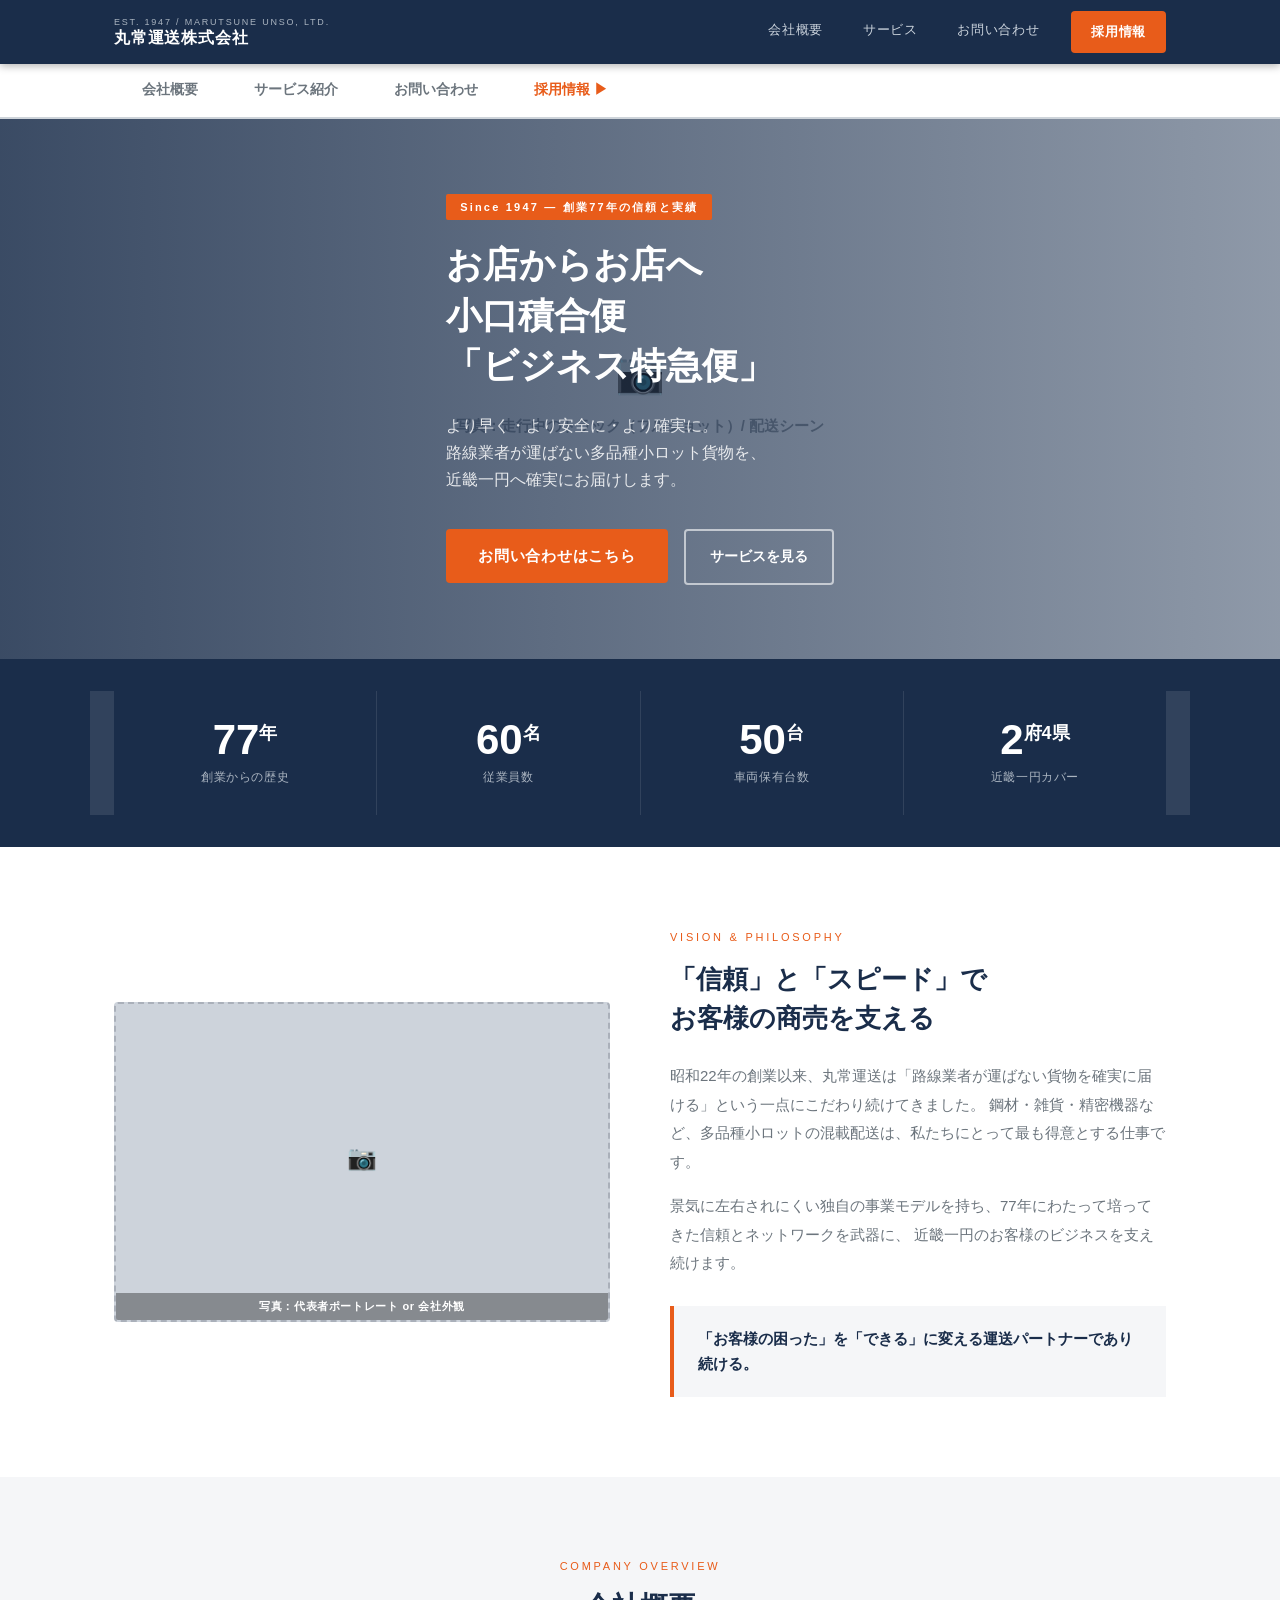
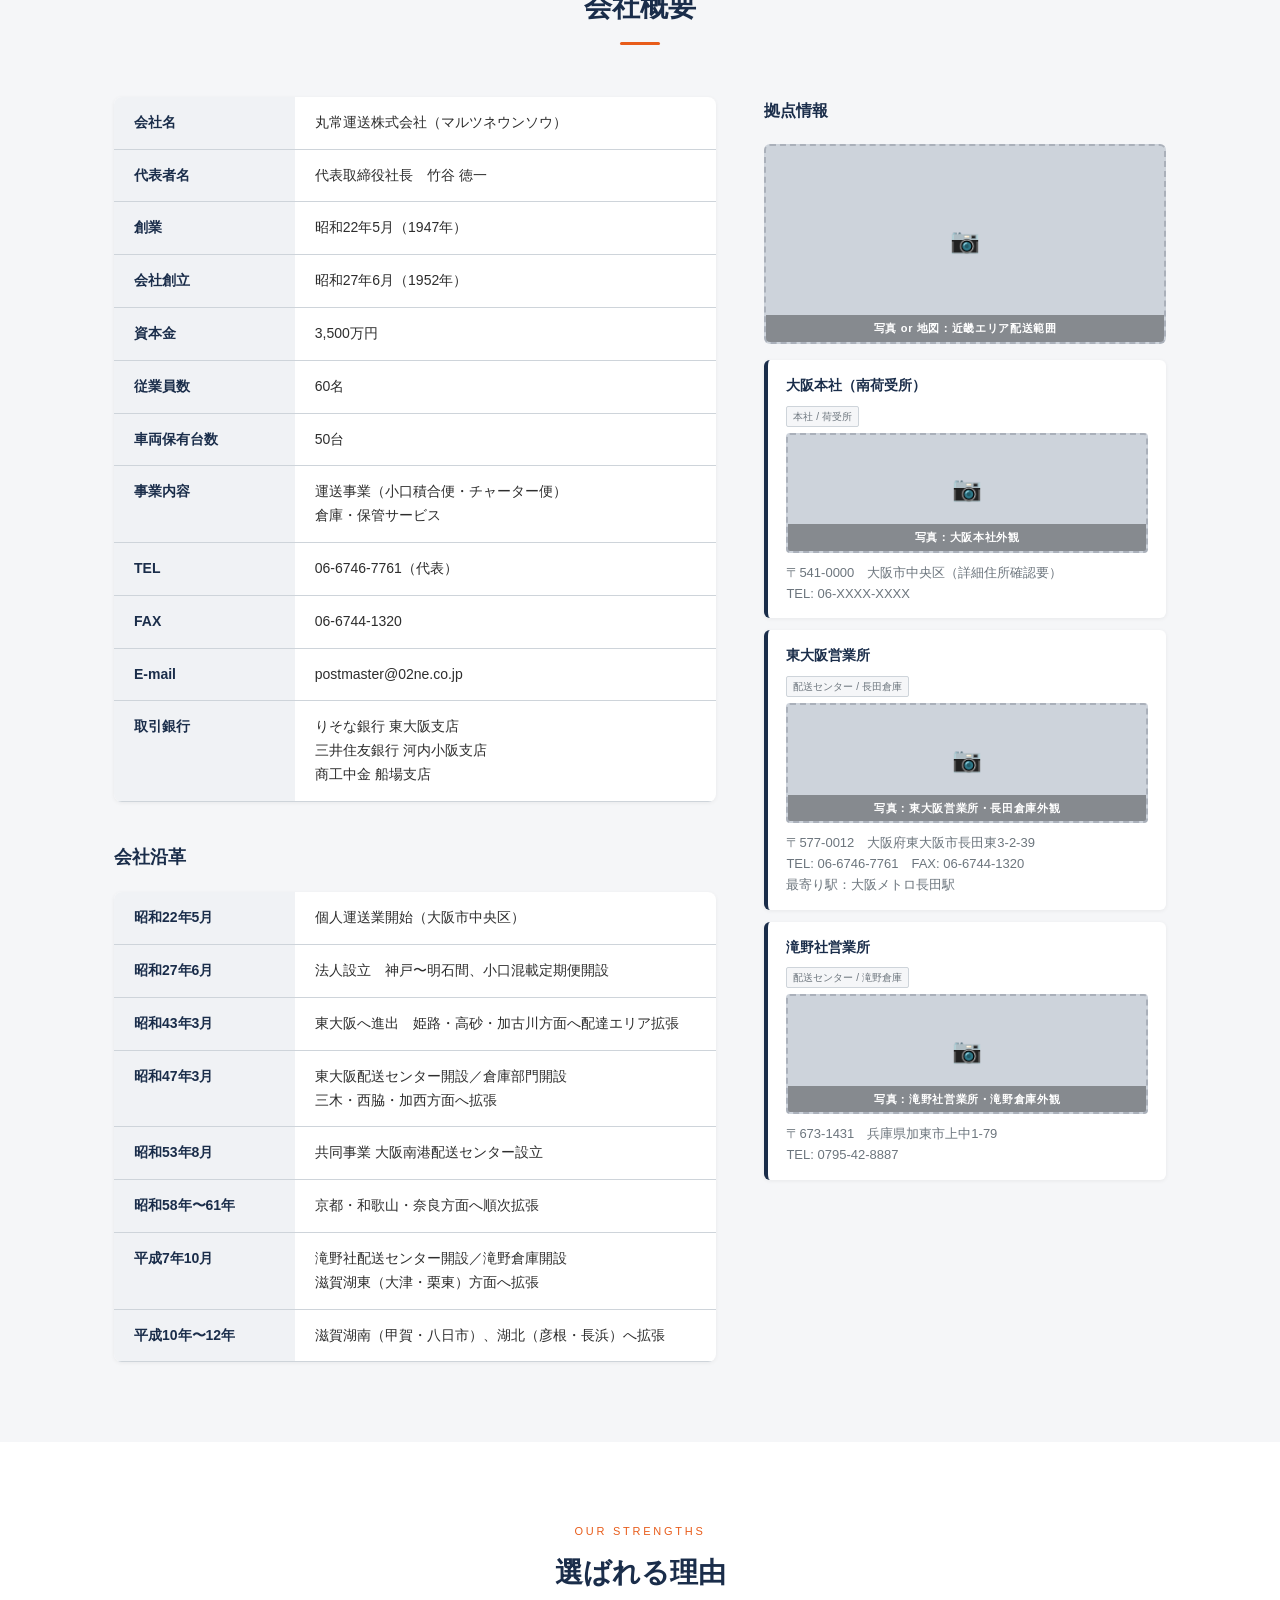
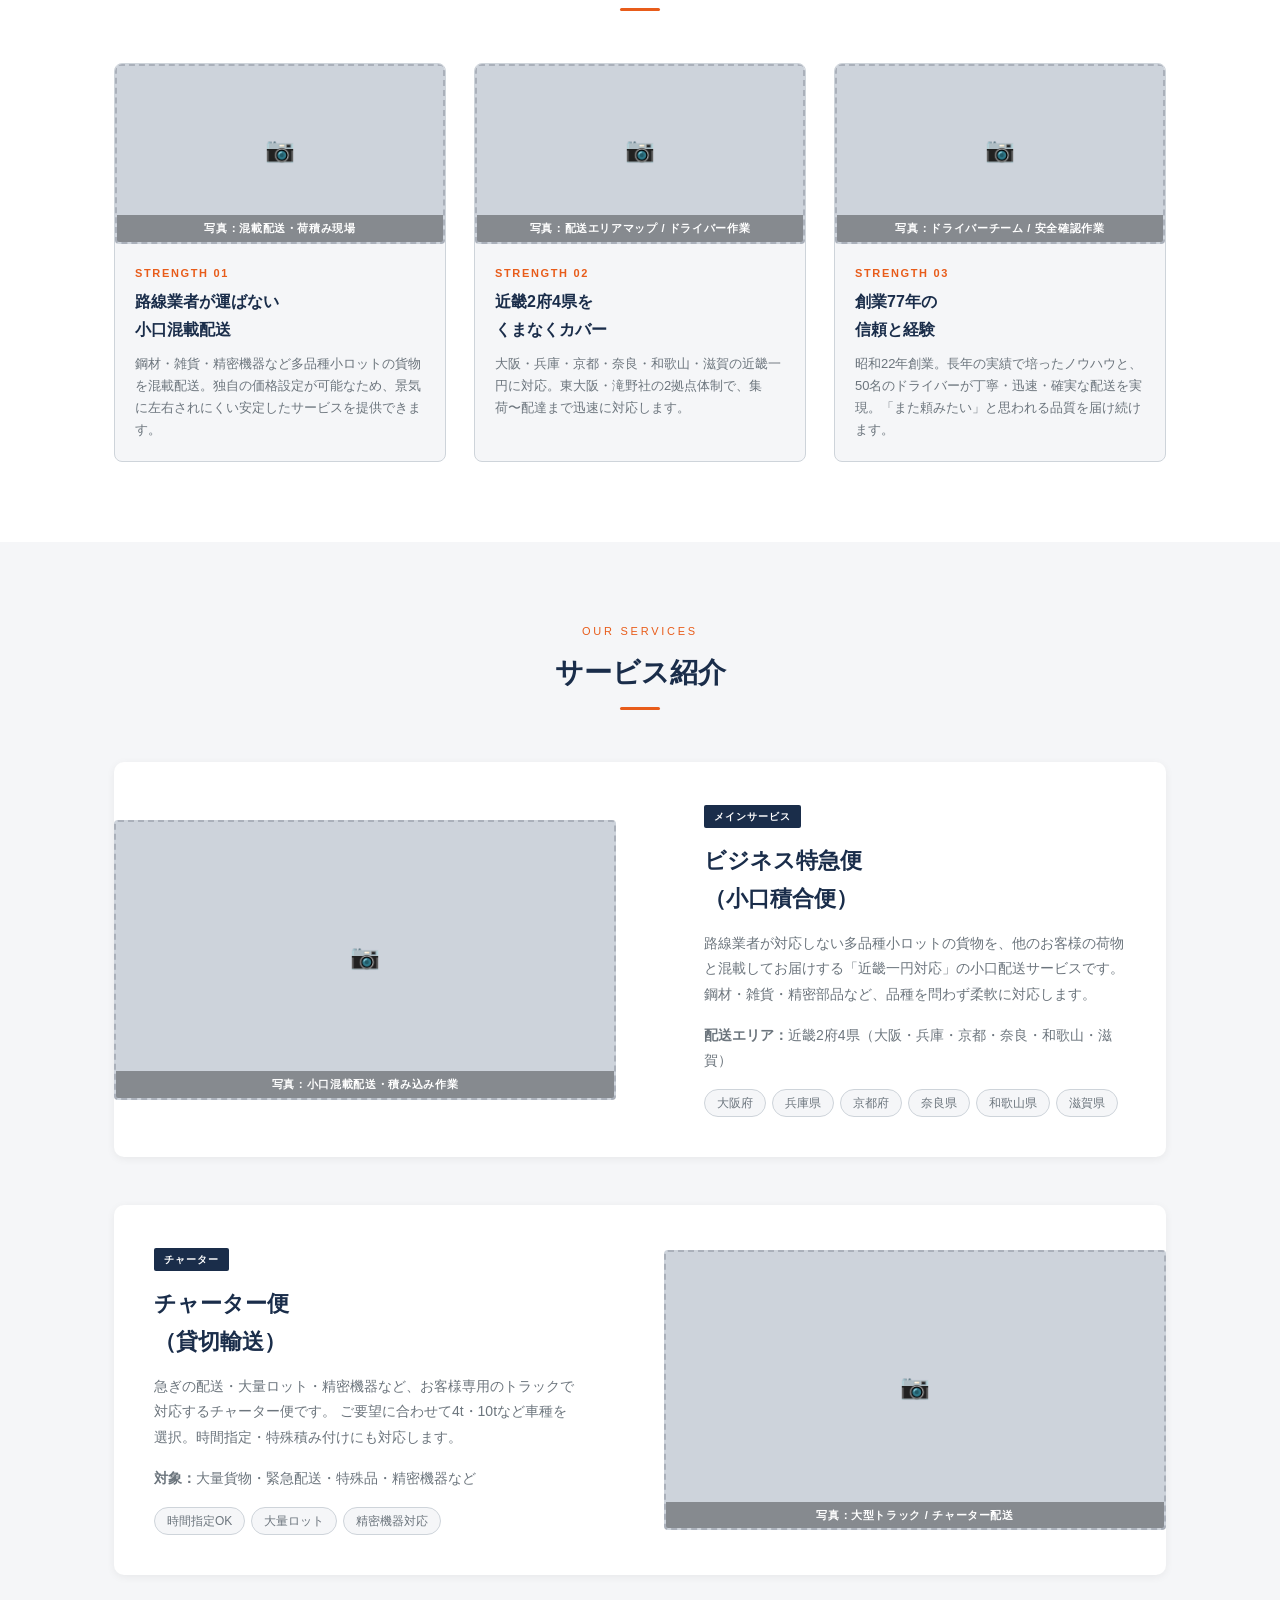
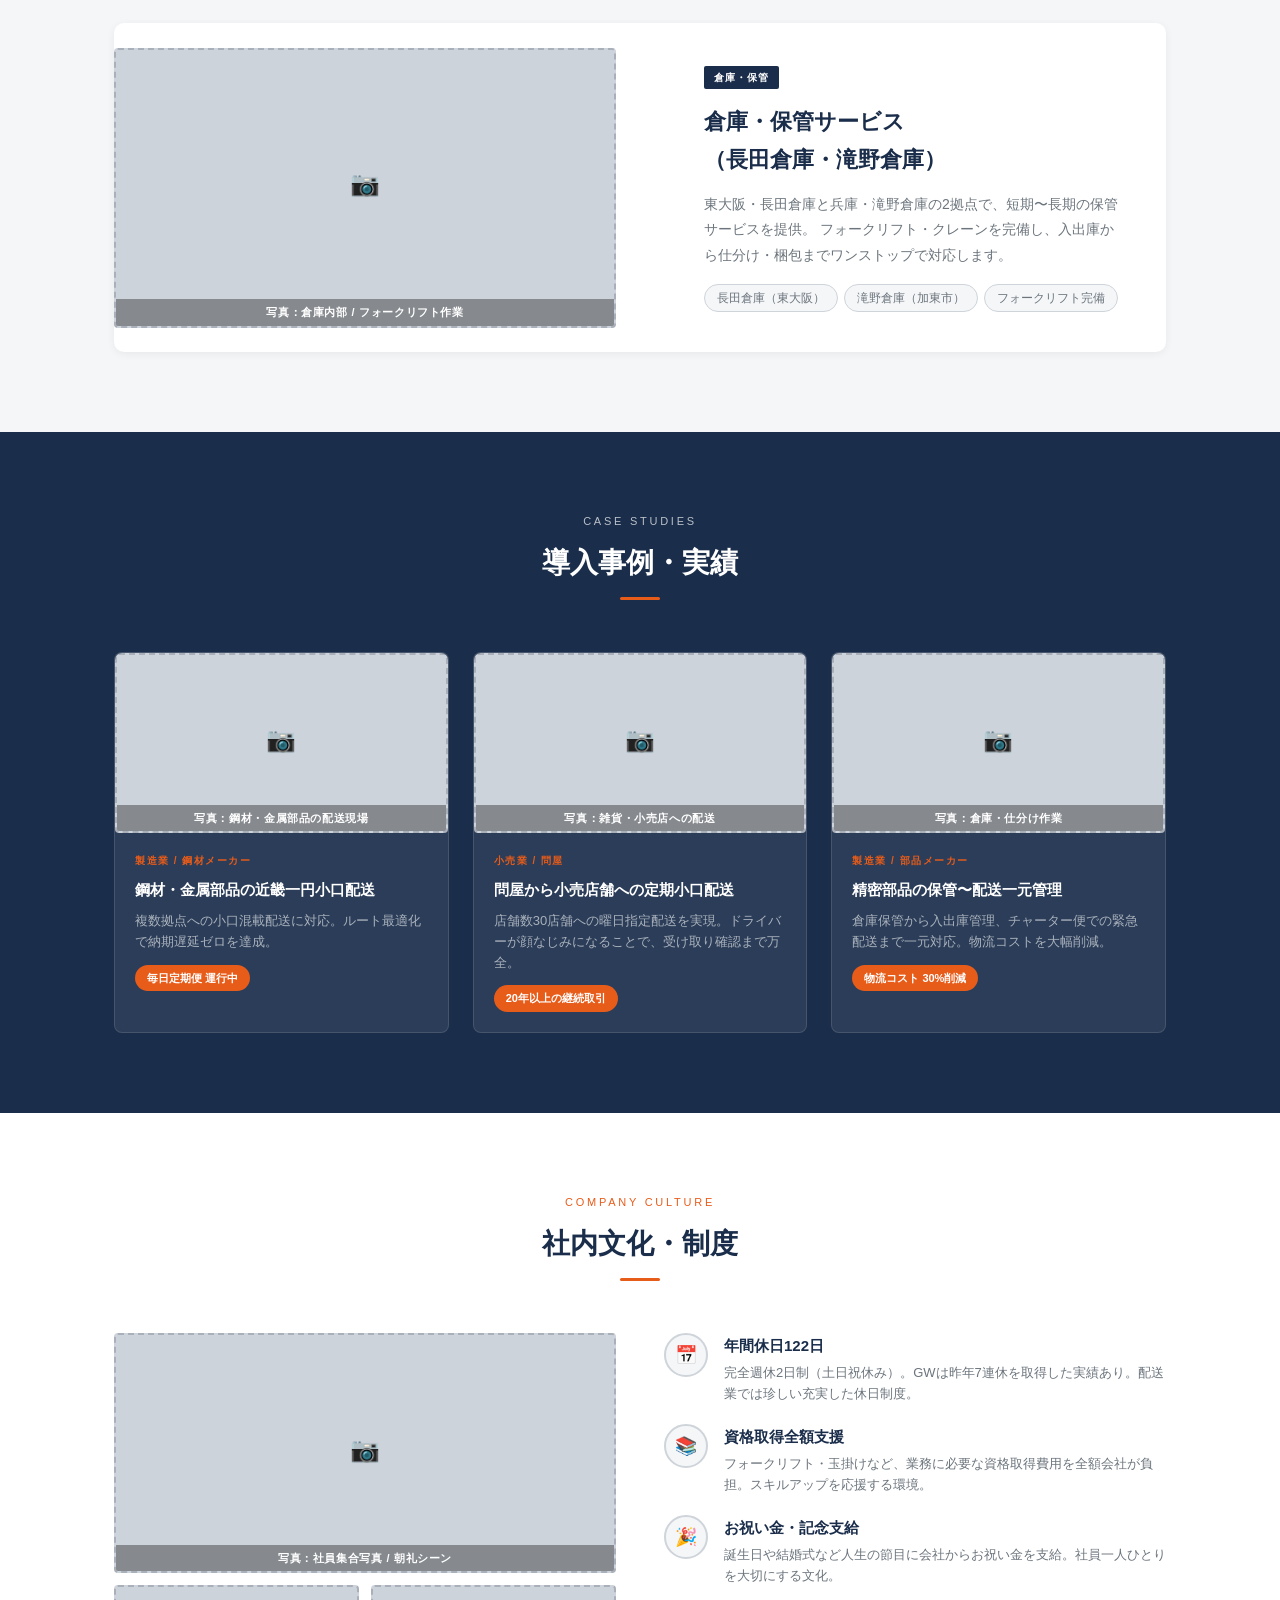
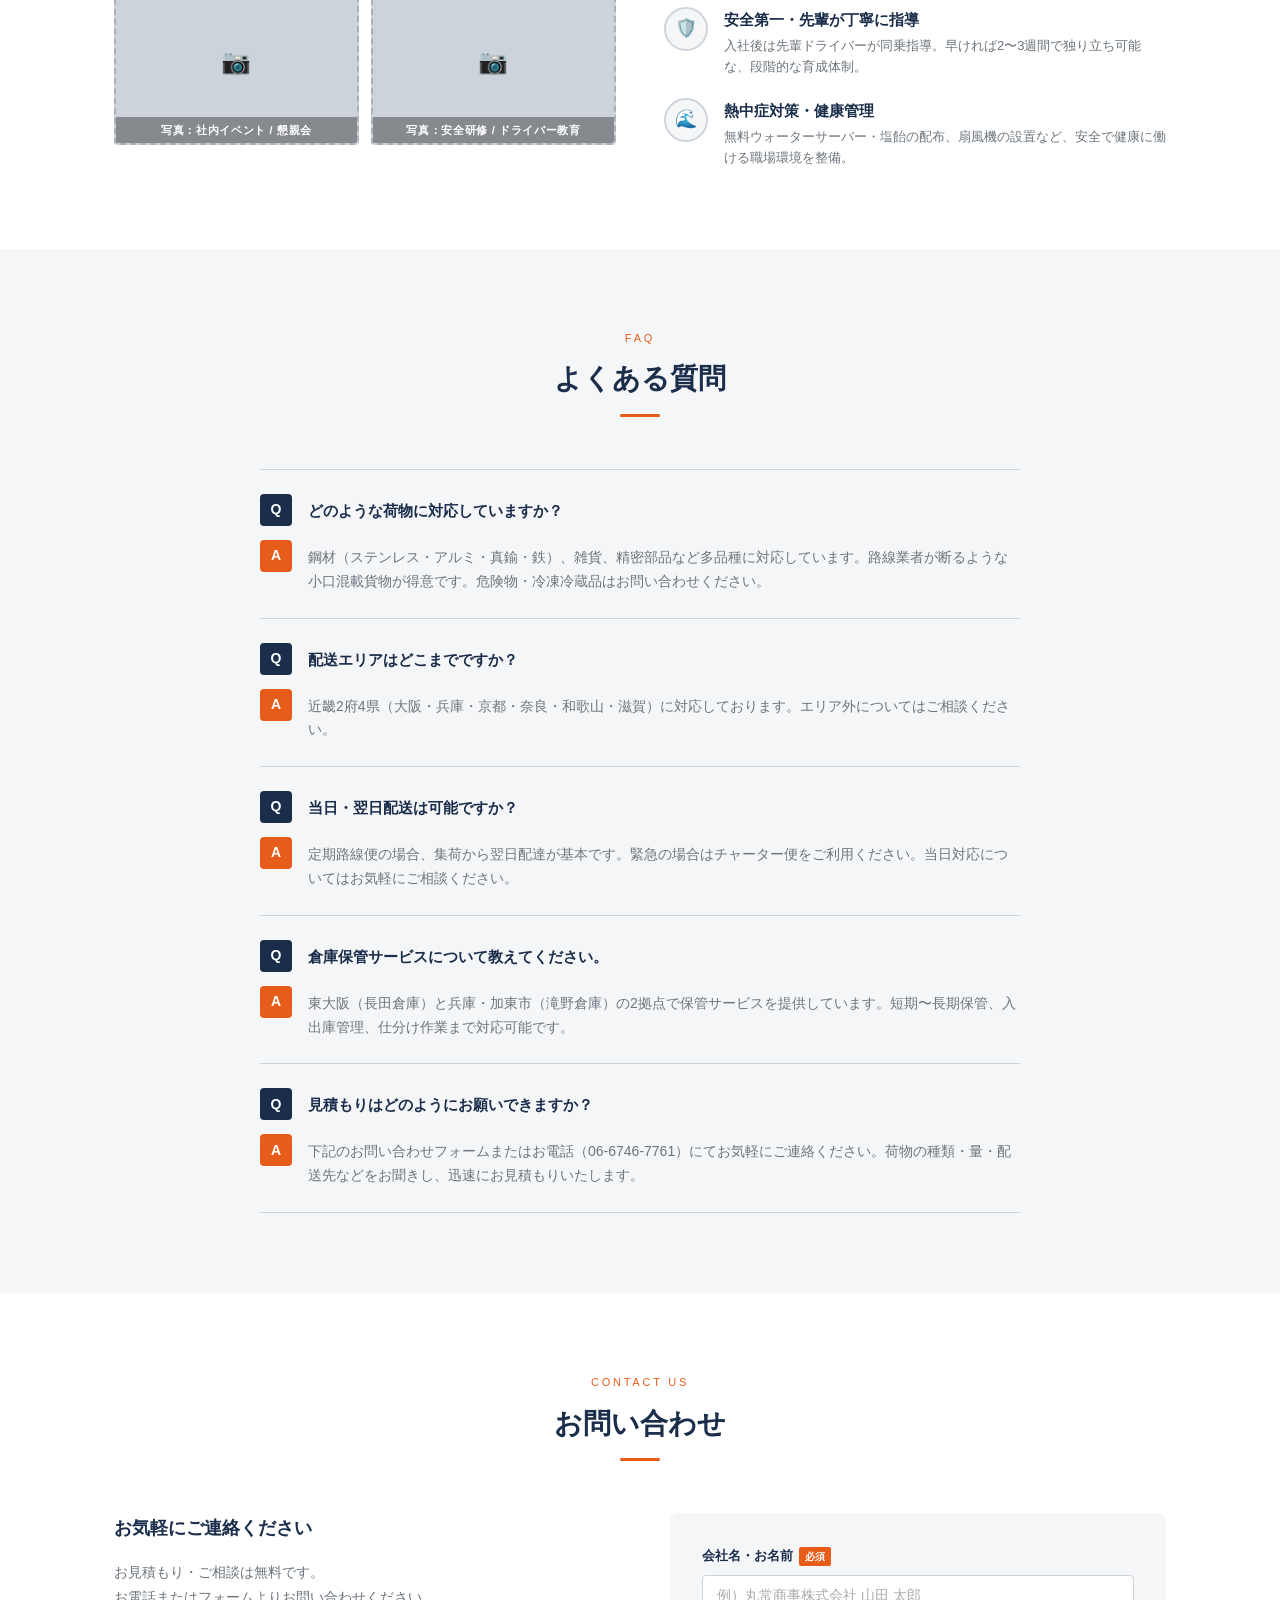
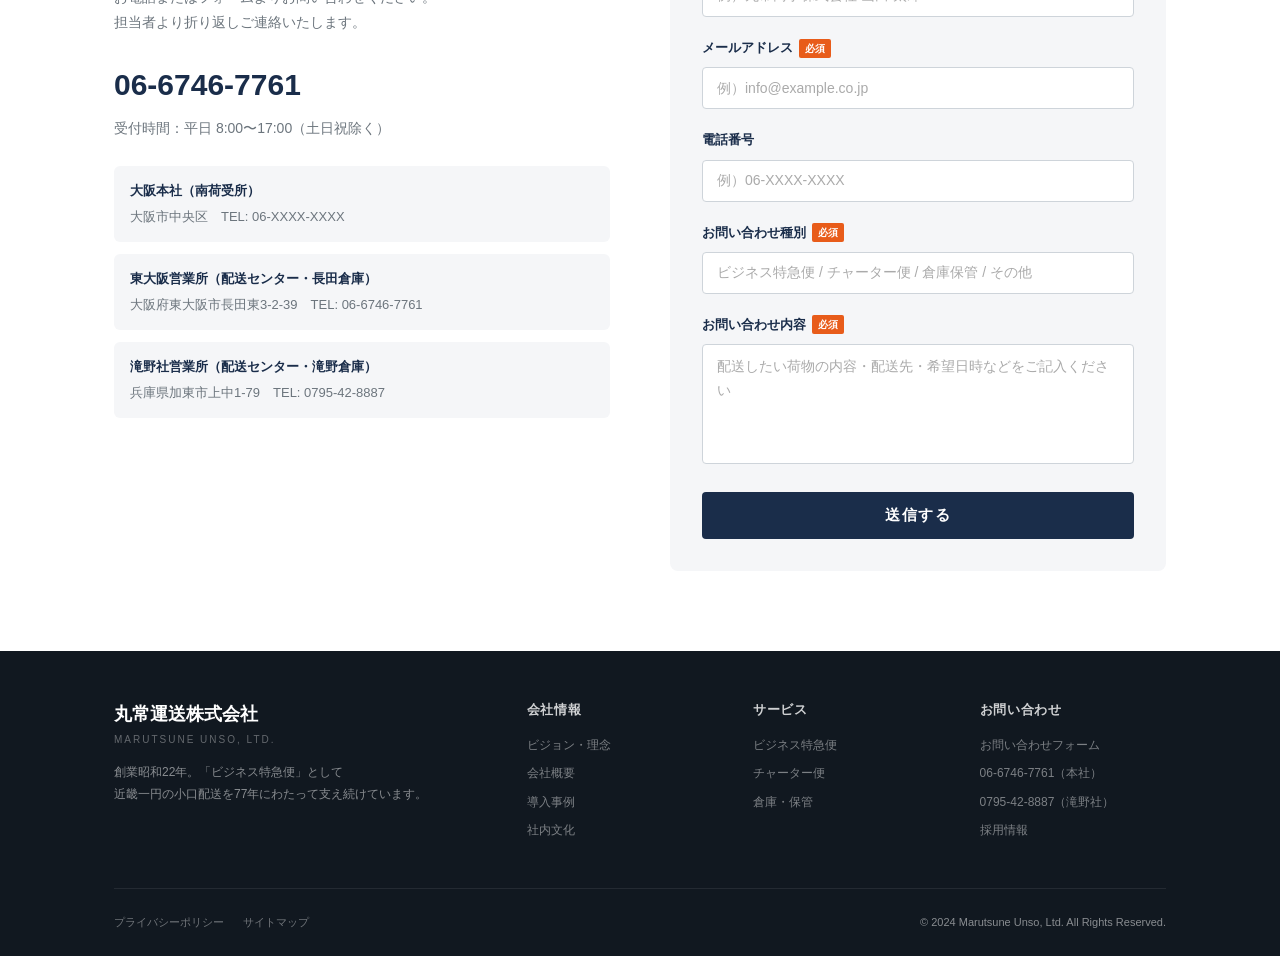
==== index.html @ 65b2757d "Add wireframe: corporate + recruit pages (HTML/CSS)" ====
<!DOCTYPE html>
<html lang="ja">
<head>
  <meta charset="UTF-8">
  <meta name="viewport" content="width=device-width, initial-scale=1.0">
  <title>丸常運送株式会社 | 近畿一円 小口配達「ビジネス特急便」</title>
  <link rel="stylesheet" href="css/style.css">
  <style>
    /* ─── ページタブ スクロール連動（JS不使用の簡易版） ─── */
    .page-tabs a[href="#company"]:target-within,
    .page-tabs a.active { color: var(--color-primary); border-bottom-color: var(--color-primary); }
  </style>
</head>
<body>

<!-- ==============================
     グローバルヘッダー
     ============================== -->
<header class="site-header">
  <div class="container">
    <a href="index.html" class="site-logo">
      <span class="logo-en">Est. 1947 / Marutsune Unso, Ltd.</span>
      <span class="logo-ja">丸常運送株式会社</span>
    </a>
    <nav class="site-nav">
      <a href="#company">会社概要</a>
      <a href="#services">サービス</a>
      <a href="#contact">お問い合わせ</a>
      <a href="recruit.html" class="btn-recruit">採用情報</a>
    </nav>
  </div>
</header>

<!-- ==============================
     ページタブ（セクション内リンク）
     ============================== -->
<nav class="page-tabs">
  <div class="container">
    <a href="#company" class="active">会社概要</a>
    <a href="#services">サービス紹介</a>
    <a href="#contact">お問い合わせ</a>
    <a href="recruit.html" class="tab-recruit">採用情報 ▶</a>
  </div>
</nav>

<!-- ==============================
  1. メインビジュアル（ヒーロー）
============================== -->
<section class="hero">
  <!-- 写真エリア：トラックが走るカットや倉庫の全景など -->
  <div class="hero-bg">
    写真：走行中のトラック（フルショット）/ 配送シーン
  </div>
  <div class="hero-overlay"></div>
  <div class="container">
    <div class="hero-content">
      <span class="hero-eyebrow">Since 1947 — 創業77年の信頼と実績</span>
      <h1>お店からお店へ<br>小口積合便<br>「ビジネス特急便」</h1>
      <p class="hero-sub">
        より早く・より安全に・より確実に。<br>
        路線業者が運ばない多品種小ロット貨物を、<br>
        近畿一円へ確実にお届けします。
      </p>
      <a href="#contact" class="hero-cta">お問い合わせはこちら</a>
      <a href="#services" class="hero-cta-sub">サービスを見る</a>
    </div>
  </div>
</section>

<!-- ==============================
  数字で見る丸常運送
============================== -->
<div class="stats-bar">
  <div class="container">
    <div class="stat-item">
      <div class="stat-num">77<sup>年</sup></div>
      <div class="stat-label">創業からの歴史</div>
    </div>
    <div class="stat-item">
      <div class="stat-num">60<sup>名</sup></div>
      <div class="stat-label">従業員数</div>
    </div>
    <div class="stat-item">
      <div class="stat-num">50<sup>台</sup></div>
      <div class="stat-label">車両保有台数</div>
    </div>
    <div class="stat-item">
      <div class="stat-num">2<sup>府4県</sup></div>
      <div class="stat-label">近畿一円カバー</div>
    </div>
  </div>
</div>

<!-- ==============================
  2. ビジョン・理念
============================== -->
<section class="vision" id="vision">
  <div class="container">
    <div class="vision-inner">
      <!-- 写真：代表者ポートレート or 会社外観 -->
      <div class="photo vision-photo">
        <div class="photo-label">写真：代表者ポートレート or 会社外観</div>
      </div>
      <div class="vision-text">
        <p class="label">VISION &amp; PHILOSOPHY</p>
        <h2>「信頼」と「スピード」で<br>お客様の商売を支える</h2>
        <p>
          昭和22年の創業以来、丸常運送は「路線業者が運ばない貨物を確実に届ける」という一点にこだわり続けてきました。
          鋼材・雑貨・精密機器など、多品種小ロットの混載配送は、私たちにとって最も得意とする仕事です。
        </p>
        <p>
          景気に左右されにくい独自の事業モデルを持ち、77年にわたって培ってきた信頼とネットワークを武器に、
          近畿一円のお客様のビジネスを支え続けます。
        </p>
        <div class="vision-credo">
          「お客様の困った」を「できる」に変える運送パートナーであり続ける。
        </div>
      </div>
    </div>
  </div>
</section>

<!-- ==============================
  3. 会社概要
============================== -->
<section class="company-overview" id="company">
  <div class="container">
    <div class="section-head">
      <span class="en">Company Overview</span>
      <h2>会社概要</h2>
    </div>

    <div class="overview-layout">
      <!-- 会社概況テーブル -->
      <div>
        <table class="company-table">
          <tbody>
            <tr><th>会社名</th><td>丸常運送株式会社（マルツネウンソウ）</td></tr>
            <tr><th>代表者名</th><td>代表取締役社長　竹谷 徳一</td></tr>
            <tr><th>創業</th><td>昭和22年5月（1947年）</td></tr>
            <tr><th>会社創立</th><td>昭和27年6月（1952年）</td></tr>
            <tr><th>資本金</th><td>3,500万円</td></tr>
            <tr><th>従業員数</th><td>60名</td></tr>
            <tr><th>車両保有台数</th><td>50台</td></tr>
            <tr><th>事業内容</th><td>運送事業（小口積合便・チャーター便）<br>倉庫・保管サービス</td></tr>
            <tr><th>TEL</th><td>06-6746-7761（代表）</td></tr>
            <tr><th>FAX</th><td>06-6744-1320</td></tr>
            <tr><th>E-mail</th><td>postmaster@02ne.co.jp</td></tr>
            <tr><th>取引銀行</th><td>りそな銀行 東大阪支店<br>三井住友銀行 河内小阪支店<br>商工中金 船場支店</td></tr>
          </tbody>
        </table>

        <!-- 会社沿革 -->
        <div style="margin-top: 40px;">
          <h3 style="font-size:18px;font-weight:800;color:var(--color-primary);margin-bottom:20px;">会社沿革</h3>
          <table class="company-table">
            <tbody>
              <tr><th>昭和22年5月</th><td>個人運送業開始（大阪市中央区）</td></tr>
              <tr><th>昭和27年6月</th><td>法人設立　神戸〜明石間、小口混載定期便開設</td></tr>
              <tr><th>昭和43年3月</th><td>東大阪へ進出　姫路・高砂・加古川方面へ配達エリア拡張</td></tr>
              <tr><th>昭和47年3月</th><td>東大阪配送センター開設／倉庫部門開設<br>三木・西脇・加西方面へ拡張</td></tr>
              <tr><th>昭和53年8月</th><td>共同事業 大阪南港配送センター設立</td></tr>
              <tr><th>昭和58年〜61年</th><td>京都・和歌山・奈良方面へ順次拡張</td></tr>
              <tr><th>平成7年10月</th><td>滝野社配送センター開設／滝野倉庫開設<br>滋賀湖東（大津・栗東）方面へ拡張</td></tr>
              <tr><th>平成10年〜12年</th><td>滋賀湖南（甲賀・八日市）、湖北（彦根・長浜）へ拡張</td></tr>
            </tbody>
          </table>
        </div>
      </div>

      <!-- 拠点情報 -->
      <div class="overview-map-area">
        <h3>拠点情報</h3>

        <!-- 写真：エリアマップ or 拠点外観 -->
        <div class="photo map-photo">
          <div class="photo-label">写真 or 地図：近畿エリア配送範囲</div>
        </div>

        <div class="branch-cards">
          <!-- 大阪本社 -->
          <div class="branch-card">
            <div class="branch-name">大阪本社（南荷受所）</div>
            <div class="branch-tag">本社 / 荷受所</div>
            <!-- 写真：本社外観 -->
            <div class="photo" style="height:120px;border-radius:4px;margin-bottom:10px;">
              <div class="photo-label">写真：大阪本社外観</div>
            </div>
            <p>〒541-0000　大阪市中央区（詳細住所確認要）<br>TEL: 06-XXXX-XXXX</p>
          </div>

          <!-- 東大阪営業所 -->
          <div class="branch-card">
            <div class="branch-name">東大阪営業所</div>
            <div class="branch-tag">配送センター / 長田倉庫</div>
            <!-- 写真：東大阪営業所外観 -->
            <div class="photo" style="height:120px;border-radius:4px;margin-bottom:10px;">
              <div class="photo-label">写真：東大阪営業所・長田倉庫外観</div>
            </div>
            <p>〒577-0012　大阪府東大阪市長田東3-2-39<br>TEL: 06-6746-7761　FAX: 06-6744-1320<br>最寄り駅：大阪メトロ長田駅</p>
          </div>

          <!-- 滝野社営業所 -->
          <div class="branch-card">
            <div class="branch-name">滝野社営業所</div>
            <div class="branch-tag">配送センター / 滝野倉庫</div>
            <!-- 写真：滝野社営業所外観 -->
            <div class="photo" style="height:120px;border-radius:4px;margin-bottom:10px;">
              <div class="photo-label">写真：滝野社営業所・滝野倉庫外観</div>
            </div>
            <p>〒673-1431　兵庫県加東市上中1-79<br>TEL: 0795-42-8887</p>
          </div>
        </div>
      </div>
    </div>
  </div>
</section>

<!-- ==============================
  4. 強み・選ばれる理由
============================== -->
<section class="strengths" id="strengths">
  <div class="container">
    <div class="section-head">
      <span class="en">Our Strengths</span>
      <h2>選ばれる理由</h2>
    </div>
    <div class="strengths-grid">

      <div class="strength-card">
        <!-- 写真：混載配送の現場 -->
        <div class="photo strength-photo">
          <div class="photo-label">写真：混載配送・荷積み現場</div>
        </div>
        <div class="strength-card-body">
          <p class="num">STRENGTH 01</p>
          <h3>路線業者が運ばない<br>小口混載配送</h3>
          <p>鋼材・雑貨・精密機器など多品種小ロットの貨物を混載配送。独自の価格設定が可能なため、景気に左右されにくい安定したサービスを提供できます。</p>
        </div>
      </div>

      <div class="strength-card">
        <!-- 写真：近畿エリアの地図 or ドライバー -->
        <div class="photo strength-photo">
          <div class="photo-label">写真：配送エリアマップ / ドライバー作業</div>
        </div>
        <div class="strength-card-body">
          <p class="num">STRENGTH 02</p>
          <h3>近畿2府4県を<br>くまなくカバー</h3>
          <p>大阪・兵庫・京都・奈良・和歌山・滋賀の近畿一円に対応。東大阪・滝野社の2拠点体制で、集荷〜配達まで迅速に対応します。</p>
        </div>
      </div>

      <div class="strength-card">
        <!-- 写真：ベテランドライバーと若手 -->
        <div class="photo strength-photo">
          <div class="photo-label">写真：ドライバーチーム / 安全確認作業</div>
        </div>
        <div class="strength-card-body">
          <p class="num">STRENGTH 03</p>
          <h3>創業77年の<br>信頼と経験</h3>
          <p>昭和22年創業。長年の実績で培ったノウハウと、50名のドライバーが丁寧・迅速・確実な配送を実現。「また頼みたい」と思われる品質を届け続けます。</p>
        </div>
      </div>

    </div>
  </div>
</section>

<!-- ==============================
  5. サービス紹介
============================== -->
<section class="services" id="services">
  <div class="container">
    <div class="section-head">
      <span class="en">Our Services</span>
      <h2>サービス紹介</h2>
    </div>

    <div class="services-list">

      <!-- サービス1：ビジネス特急便 -->
      <div class="service-item">
        <!-- 写真：小口混載配送の積み込み / 配送車 -->
        <div class="photo service-photo">
          <div class="photo-label">写真：小口混載配送・積み込み作業</div>
        </div>
        <div class="service-body">
          <span class="tag">メインサービス</span>
          <h3>ビジネス特急便<br>（小口積合便）</h3>
          <p>
            路線業者が対応しない多品種小ロットの貨物を、他のお客様の荷物と混載してお届けする「近畿一円対応」の小口配送サービスです。
            鋼材・雑貨・精密部品など、品種を問わず柔軟に対応します。
          </p>
          <p>
            <strong>配送エリア：</strong>近畿2府4県（大阪・兵庫・京都・奈良・和歌山・滋賀）
          </p>
          <div class="service-area">
            <span>大阪府</span><span>兵庫県</span><span>京都府</span>
            <span>奈良県</span><span>和歌山県</span><span>滋賀県</span>
          </div>
        </div>
      </div>

      <!-- サービス2：チャーター便 -->
      <div class="service-item reverse">
        <!-- 写真：大型トラック走行 / チャーター便 -->
        <div class="photo service-photo">
          <div class="photo-label">写真：大型トラック / チャーター配送</div>
        </div>
        <div class="service-body">
          <span class="tag">チャーター</span>
          <h3>チャーター便<br>（貸切輸送）</h3>
          <p>
            急ぎの配送・大量ロット・精密機器など、お客様専用のトラックで対応するチャーター便です。
            ご要望に合わせて4t・10tなど車種を選択。時間指定・特殊積み付けにも対応します。
          </p>
          <p>
            <strong>対象：</strong>大量貨物・緊急配送・特殊品・精密機器など
          </p>
          <div class="service-area">
            <span>時間指定OK</span><span>大量ロット</span><span>精密機器対応</span>
          </div>
        </div>
      </div>

      <!-- サービス3：倉庫・保管 -->
      <div class="service-item">
        <!-- 写真：倉庫内部 / フォークリフト作業 -->
        <div class="photo service-photo">
          <div class="photo-label">写真：倉庫内部 / フォークリフト作業</div>
        </div>
        <div class="service-body">
          <span class="tag">倉庫・保管</span>
          <h3>倉庫・保管サービス<br>（長田倉庫・滝野倉庫）</h3>
          <p>
            東大阪・長田倉庫と兵庫・滝野倉庫の2拠点で、短期〜長期の保管サービスを提供。
            フォークリフト・クレーンを完備し、入出庫から仕分け・梱包までワンストップで対応します。
          </p>
          <div class="service-area">
            <span>長田倉庫（東大阪）</span><span>滝野倉庫（加東市）</span>
            <span>フォークリフト完備</span>
          </div>
        </div>
      </div>

    </div>
  </div>
</section>

<!-- ==============================
  6. 導入事例・実績
============================== -->
<section class="results" id="results">
  <div class="container">
    <div class="section-head">
      <span class="en">Case Studies</span>
      <h2>導入事例・実績</h2>
    </div>
    <div class="results-grid">

      <div class="result-card">
        <!-- 写真：鋼材配送現場 -->
        <div class="photo result-photo">
          <div class="photo-label">写真：鋼材・金属部品の配送現場</div>
        </div>
        <div class="result-card-body">
          <p class="industry">製造業 / 鋼材メーカー</p>
          <h3>鋼材・金属部品の近畿一円小口配送</h3>
          <p>複数拠点への小口混載配送に対応。ルート最適化で納期遅延ゼロを達成。</p>
          <span class="badge">毎日定期便 運行中</span>
        </div>
      </div>

      <div class="result-card">
        <!-- 写真：雑貨・小口荷物 -->
        <div class="photo result-photo">
          <div class="photo-label">写真：雑貨・小売店への配送</div>
        </div>
        <div class="result-card-body">
          <p class="industry">小売業 / 問屋</p>
          <h3>問屋から小売店舗への定期小口配送</h3>
          <p>店舗数30店舗への曜日指定配送を実現。ドライバーが顔なじみになることで、受け取り確認まで万全。</p>
          <span class="badge">20年以上の継続取引</span>
        </div>
      </div>

      <div class="result-card">
        <!-- 写真：倉庫での仕分け作業 -->
        <div class="photo result-photo">
          <div class="photo-label">写真：倉庫・仕分け作業</div>
        </div>
        <div class="result-card-body">
          <p class="industry">製造業 / 部品メーカー</p>
          <h3>精密部品の保管〜配送一元管理</h3>
          <p>倉庫保管から入出庫管理、チャーター便での緊急配送まで一元対応。物流コストを大幅削減。</p>
          <span class="badge">物流コスト 30%削減</span>
        </div>
      </div>

    </div>
  </div>
</section>

<!-- ==============================
  7. 社内文化・制度
============================== -->
<section class="culture" id="culture">
  <div class="container">
    <div class="section-head">
      <span class="en">Company Culture</span>
      <h2>社内文化・制度</h2>
    </div>
    <div class="culture-inner">

      <!-- 写真エリア -->
      <div class="culture-photos">
        <!-- 写真：社員集合写真 -->
        <div class="photo culture-photo-main">
          <div class="photo-label">写真：社員集合写真 / 朝礼シーン</div>
        </div>
        <!-- 写真：社内イベント -->
        <div class="photo culture-photo-sub">
          <div class="photo-label">写真：社内イベント / 懇親会</div>
        </div>
        <!-- 写真：安全研修 -->
        <div class="photo culture-photo-sub">
          <div class="photo-label">写真：安全研修 / ドライバー教育</div>
        </div>
      </div>

      <!-- 制度リスト -->
      <div>
        <div class="culture-list">
          <div class="culture-item">
            <div class="culture-icon">📅</div>
            <div>
              <h3>年間休日122日</h3>
              <p>完全週休2日制（土日祝休み）。GWは昨年7連休を取得した実績あり。配送業では珍しい充実した休日制度。</p>
            </div>
          </div>
          <div class="culture-item">
            <div class="culture-icon">📚</div>
            <div>
              <h3>資格取得全額支援</h3>
              <p>フォークリフト・玉掛けなど、業務に必要な資格取得費用を全額会社が負担。スキルアップを応援する環境。</p>
            </div>
          </div>
          <div class="culture-item">
            <div class="culture-icon">🎉</div>
            <div>
              <h3>お祝い金・記念支給</h3>
              <p>誕生日や結婚式など人生の節目に会社からお祝い金を支給。社員一人ひとりを大切にする文化。</p>
            </div>
          </div>
          <div class="culture-item">
            <div class="culture-icon">🛡️</div>
            <div>
              <h3>安全第一・先輩が丁寧に指導</h3>
              <p>入社後は先輩ドライバーが同乗指導。早ければ2〜3週間で独り立ち可能な、段階的な育成体制。</p>
            </div>
          </div>
          <div class="culture-item">
            <div class="culture-icon">🌊</div>
            <div>
              <h3>熱中症対策・健康管理</h3>
              <p>無料ウォーターサーバー・塩飴の配布、扇風機の設置など、安全で健康に働ける職場環境を整備。</p>
            </div>
          </div>
        </div>
      </div>
    </div>
  </div>
</section>

<!-- ==============================
  8. よくある質問
============================== -->
<section class="faq" id="faq">
  <div class="container">
    <div class="section-head">
      <span class="en">FAQ</span>
      <h2>よくある質問</h2>
    </div>
    <div class="faq-list">

      <div class="faq-item">
        <div class="faq-q">
          <span class="q-icon">Q</span>
          <span class="q-text">どのような荷物に対応していますか？</span>
        </div>
        <div class="faq-a">
          <span class="a-icon">A</span>
          <span class="a-text">鋼材（ステンレス・アルミ・真鍮・鉄）、雑貨、精密部品など多品種に対応しています。路線業者が断るような小口混載貨物が得意です。危険物・冷凍冷蔵品はお問い合わせください。</span>
        </div>
      </div>

      <div class="faq-item">
        <div class="faq-q">
          <span class="q-icon">Q</span>
          <span class="q-text">配送エリアはどこまでですか？</span>
        </div>
        <div class="faq-a">
          <span class="a-icon">A</span>
          <span class="a-text">近畿2府4県（大阪・兵庫・京都・奈良・和歌山・滋賀）に対応しております。エリア外についてはご相談ください。</span>
        </div>
      </div>

      <div class="faq-item">
        <div class="faq-q">
          <span class="q-icon">Q</span>
          <span class="q-text">当日・翌日配送は可能ですか？</span>
        </div>
        <div class="faq-a">
          <span class="a-icon">A</span>
          <span class="a-text">定期路線便の場合、集荷から翌日配達が基本です。緊急の場合はチャーター便をご利用ください。当日対応についてはお気軽にご相談ください。</span>
        </div>
      </div>

      <div class="faq-item">
        <div class="faq-q">
          <span class="q-icon">Q</span>
          <span class="q-text">倉庫保管サービスについて教えてください。</span>
        </div>
        <div class="faq-a">
          <span class="a-icon">A</span>
          <span class="a-text">東大阪（長田倉庫）と兵庫・加東市（滝野倉庫）の2拠点で保管サービスを提供しています。短期〜長期保管、入出庫管理、仕分け作業まで対応可能です。</span>
        </div>
      </div>

      <div class="faq-item">
        <div class="faq-q">
          <span class="q-icon">Q</span>
          <span class="q-text">見積もりはどのようにお願いできますか？</span>
        </div>
        <div class="faq-a">
          <span class="a-icon">A</span>
          <span class="a-text">下記のお問い合わせフォームまたはお電話（06-6746-7761）にてお気軽にご連絡ください。荷物の種類・量・配送先などをお聞きし、迅速にお見積もりいたします。</span>
        </div>
      </div>

    </div>
  </div>
</section>

<!-- ==============================
  9. お問い合わせ
============================== -->
<section class="contact" id="contact">
  <div class="container">
    <div class="section-head">
      <span class="en">Contact Us</span>
      <h2>お問い合わせ</h2>
    </div>
    <div class="contact-inner">

      <!-- 連絡先情報 -->
      <div class="contact-info">
        <h3>お気軽にご連絡ください</h3>
        <p>
          お見積もり・ご相談は無料です。<br>
          お電話またはフォームよりお問い合わせください。<br>
          担当者より折り返しご連絡いたします。
        </p>
        <div class="contact-tel">
          <a href="tel:0667467761">06-6746-7761</a>
        </div>
        <p class="contact-hours">受付時間：平日 8:00〜17:00（土日祝除く）</p>

        <div class="contact-offices">
          <div class="contact-office">
            <strong>大阪本社（南荷受所）</strong>
            <span>大阪市中央区　TEL: 06-XXXX-XXXX</span>
          </div>
          <div class="contact-office">
            <strong>東大阪営業所（配送センター・長田倉庫）</strong>
            <span>大阪府東大阪市長田東3-2-39　TEL: 06-6746-7761</span>
          </div>
          <div class="contact-office">
            <strong>滝野社営業所（配送センター・滝野倉庫）</strong>
            <span>兵庫県加東市上中1-79　TEL: 0795-42-8887</span>
          </div>
        </div>
      </div>

      <!-- お問い合わせフォーム -->
      <div class="contact-form">
        <div class="form-group">
          <label>会社名・お名前 <span class="required">必須</span></label>
          <div class="form-control" style="display:flex;align-items:center;color:#aaa;">例）丸常商事株式会社 山田 太郎</div>
        </div>
        <div class="form-group">
          <label>メールアドレス <span class="required">必須</span></label>
          <div class="form-control" style="display:flex;align-items:center;color:#aaa;">例）info@example.co.jp</div>
        </div>
        <div class="form-group">
          <label>電話番号</label>
          <div class="form-control" style="display:flex;align-items:center;color:#aaa;">例）06-XXXX-XXXX</div>
        </div>
        <div class="form-group">
          <label>お問い合わせ種別 <span class="required">必須</span></label>
          <div class="form-control" style="display:flex;align-items:center;color:#aaa;">ビジネス特急便 / チャーター便 / 倉庫保管 / その他</div>
        </div>
        <div class="form-group">
          <label>お問い合わせ内容 <span class="required">必須</span></label>
          <div class="form-control textarea" style="display:flex;align-items:flex-start;color:#aaa;padding-top:10px;">配送したい荷物の内容・配送先・希望日時などをご記入ください</div>
        </div>
        <button class="btn-submit">送信する</button>
      </div>
    </div>
  </div>
</section>

<!-- ==============================
  10. フッター
============================== -->
<footer class="site-footer">
  <div class="container">
    <div class="footer-inner">
      <div class="footer-brand">
        <div class="logo-ja">丸常運送株式会社</div>
        <div class="logo-en">MARUTSUNE UNSO, LTD.</div>
        <p>
          創業昭和22年。「ビジネス特急便」として<br>
          近畿一円の小口配送を77年にわたって支え続けています。
        </p>
      </div>
      <div class="footer-col">
        <h4>会社情報</h4>
        <ul>
          <li><a href="#vision">ビジョン・理念</a></li>
          <li><a href="#company">会社概要</a></li>
          <li><a href="#results">導入事例</a></li>
          <li><a href="#culture">社内文化</a></li>
        </ul>
      </div>
      <div class="footer-col">
        <h4>サービス</h4>
        <ul>
          <li><a href="#services">ビジネス特急便</a></li>
          <li><a href="#services">チャーター便</a></li>
          <li><a href="#services">倉庫・保管</a></li>
        </ul>
      </div>
      <div class="footer-col">
        <h4>お問い合わせ</h4>
        <ul>
          <li><a href="#contact">お問い合わせフォーム</a></li>
          <li><a href="tel:0667467761">06-6746-7761（本社）</a></li>
          <li><a href="tel:0795428887">0795-42-8887（滝野社）</a></li>
          <li><a href="recruit.html">採用情報</a></li>
        </ul>
      </div>
    </div>
    <div class="footer-bottom">
      <div>
        <a href="#">プライバシーポリシー</a>
        <a href="#">サイトマップ</a>
      </div>
      <p>© 2024 Marutsune Unso, Ltd. All Rights Reserved.</p>
    </div>
  </div>
</footer>

<script>
  /* タブのアクティブ制御（スクロール連動） */
  const tabs = document.querySelectorAll('.page-tabs a[href^="#"]');
  const sections = [];
  tabs.forEach(tab => {
    const id = tab.getAttribute('href').replace('#','');
    const el = document.getElementById(id);
    if(el) sections.push({tab, el});
  });
  window.addEventListener('scroll', () => {
    let current = '';
    sections.forEach(({el}) => {
      if(window.scrollY >= el.offsetTop - 120) current = el.id;
    });
    tabs.forEach(tab => {
      const id = tab.getAttribute('href').replace('#','');
      tab.classList.toggle('active', id === current);
    });
  });
</script>

</body>
</html>
---- css/style.css ----
/* =========================================
   丸常運送株式会社 LP ワイヤーフレーム
   共通スタイル
   ========================================= */

*, *::before, *::after { box-sizing: border-box; margin: 0; padding: 0; }

:root {
  --color-primary:   #1a2d4a;
  --color-accent:    #e85c1a;
  --color-bg:        #f5f6f8;
  --color-white:     #ffffff;
  --color-text:      #2d2d2d;
  --color-muted:     #6c757d;
  --color-border:    #ced4da;
  --color-photo-bg:  #cdd3db;
  --color-photo-txt: #7a8490;
  --section-padding: 80px 0;
  --max-width:       1100px;
}

html { scroll-behavior: smooth; }

body {
  font-family: 'Hiragino Kaku Gothic ProN', 'Noto Sans JP', sans-serif;
  color: var(--color-text);
  background: var(--color-bg);
  font-size: 15px;
  line-height: 1.7;
}

a { color: inherit; text-decoration: none; }

img { max-width: 100%; display: block; }

.container {
  max-width: var(--max-width);
  margin: 0 auto;
  padding: 0 24px;
}

/* ─── 写真プレースホルダー ─── */
.photo {
  background: var(--color-photo-bg);
  display: flex;
  align-items: center;
  justify-content: center;
  color: var(--color-photo-txt);
  font-size: 13px;
  font-weight: bold;
  letter-spacing: 0.05em;
  border: 2px dashed #aab0ba;
  border-radius: 4px;
  position: relative;
  overflow: hidden;
}
.photo::before {
  content: '📷';
  font-size: 24px;
  display: block;
  margin-bottom: 6px;
}
.photo-label {
  position: absolute;
  bottom: 0; left: 0; right: 0;
  background: rgba(0,0,0,0.35);
  color: #fff;
  font-size: 11px;
  text-align: center;
  padding: 4px 0;
}

/* ─── セクション見出し共通 ─── */
.section-head {
  text-align: center;
  margin-bottom: 52px;
}
.section-head .en {
  display: block;
  font-size: 11px;
  letter-spacing: 0.25em;
  text-transform: uppercase;
  color: var(--color-accent);
  margin-bottom: 8px;
}
.section-head h2 {
  font-size: 28px;
  font-weight: 800;
  color: var(--color-primary);
  position: relative;
  display: inline-block;
  padding-bottom: 14px;
}
.section-head h2::after {
  content: '';
  position: absolute;
  bottom: 0; left: 50%; transform: translateX(-50%);
  width: 40px; height: 3px;
  background: var(--color-accent);
  border-radius: 2px;
}

/* ─── ヘッダー & グローバルナビ ─── */
.site-header {
  background: var(--color-primary);
  position: sticky;
  top: 0; z-index: 100;
  box-shadow: 0 2px 8px rgba(0,0,0,0.3);
}
.site-header .container {
  display: flex;
  align-items: center;
  justify-content: space-between;
  height: 64px;
}
.site-logo {
  display: flex;
  flex-direction: column;
  line-height: 1.2;
}
.site-logo .logo-en {
  font-size: 9px;
  letter-spacing: 0.2em;
  color: #aab4c0;
  text-transform: uppercase;
}
.site-logo .logo-ja {
  font-size: 16px;
  font-weight: 800;
  color: #fff;
  letter-spacing: 0.05em;
}
.site-nav {
  display: flex;
  gap: 0;
}
.site-nav a {
  display: flex;
  align-items: center;
  height: 64px;
  padding: 0 20px;
  color: #cdd5de;
  font-size: 13px;
  letter-spacing: 0.05em;
  border-bottom: 3px solid transparent;
  transition: border-color 0.2s, color 0.2s;
}
.site-nav a:hover,
.site-nav a.active {
  color: #fff;
  border-bottom-color: var(--color-accent);
}
.site-nav a.btn-recruit {
  background: var(--color-accent);
  color: #fff;
  border-radius: 4px;
  margin-left: 12px;
  height: auto;
  padding: 10px 20px;
  align-self: center;
  border-bottom: none;
  font-weight: 700;
}
.site-nav a.btn-recruit:hover {
  background: #c94e16;
  border-bottom: none;
}

/* ─── ページタブ（コーポレートページ用） ─── */
.page-tabs {
  background: #fff;
  border-bottom: 2px solid var(--color-border);
  position: sticky;
  top: 64px; z-index: 90;
}
.page-tabs .container {
  display: flex;
  gap: 0;
}
.page-tabs a {
  display: block;
  padding: 14px 28px;
  font-size: 14px;
  font-weight: 600;
  color: var(--color-muted);
  border-bottom: 3px solid transparent;
  margin-bottom: -2px;
  transition: color 0.2s, border-color 0.2s;
}
.page-tabs a:hover,
.page-tabs a.active {
  color: var(--color-primary);
  border-bottom-color: var(--color-primary);
}
.page-tabs a.tab-recruit {
  color: var(--color-accent);
}
.page-tabs a.tab-recruit:hover {
  border-bottom-color: var(--color-accent);
}

/* ─── ヒーロー ─── */
.hero {
  position: relative;
  min-height: 540px;
  display: flex;
  align-items: center;
  overflow: hidden;
}
.hero-bg {
  position: absolute;
  inset: 0;
  background: var(--color-photo-bg);
  display: flex;
  align-items: center;
  justify-content: center;
  flex-direction: column;
  gap: 6px;
  color: var(--color-photo-txt);
  font-weight: bold;
}
.hero-bg::before { content: '📷'; font-size: 40px; }
.hero-overlay {
  position: absolute;
  inset: 0;
  background: linear-gradient(90deg, rgba(26,45,74,0.82) 0%, rgba(26,45,74,0.35) 100%);
}
.hero-content {
  position: relative;
  z-index: 2;
  padding: 60px 0;
  max-width: 620px;
}
.hero-eyebrow {
  display: inline-block;
  background: var(--color-accent);
  color: #fff;
  font-size: 11px;
  font-weight: 700;
  letter-spacing: 0.2em;
  padding: 4px 14px;
  border-radius: 2px;
  margin-bottom: 20px;
}
.hero h1 {
  font-size: 36px;
  font-weight: 900;
  color: #fff;
  line-height: 1.4;
  margin-bottom: 20px;
}
.hero-sub {
  font-size: 16px;
  color: rgba(255,255,255,0.85);
  margin-bottom: 36px;
  line-height: 1.7;
}
.hero-cta {
  display: inline-flex;
  align-items: center;
  gap: 8px;
  background: var(--color-accent);
  color: #fff;
  font-weight: 700;
  font-size: 15px;
  padding: 14px 32px;
  border-radius: 4px;
  letter-spacing: 0.05em;
}
.hero-cta-sub {
  display: inline-flex;
  align-items: center;
  gap: 8px;
  background: transparent;
  color: #fff;
  font-weight: 600;
  font-size: 14px;
  padding: 14px 24px;
  border: 2px solid rgba(255,255,255,0.6);
  border-radius: 4px;
  margin-left: 12px;
}

/* ─── 数字バー（実績） ─── */
.stats-bar {
  background: var(--color-primary);
  padding: 32px 0;
}
.stats-bar .container {
  display: grid;
  grid-template-columns: repeat(4, 1fr);
  gap: 1px;
  background: rgba(255,255,255,0.1);
}
.stat-item {
  background: var(--color-primary);
  text-align: center;
  padding: 28px 16px;
}
.stat-num {
  font-size: 42px;
  font-weight: 900;
  color: #fff;
  line-height: 1;
}
.stat-num sup { font-size: 18px; }
.stat-label {
  font-size: 12px;
  color: #aab4c0;
  margin-top: 6px;
  letter-spacing: 0.05em;
}

/* ─── ビジョン ─── */
.vision {
  background: var(--color-white);
  padding: var(--section-padding);
}
.vision-inner {
  display: grid;
  grid-template-columns: 1fr 1fr;
  gap: 60px;
  align-items: center;
}
.vision-photo {
  height: 320px;
}
.vision-text .label {
  font-size: 11px;
  letter-spacing: 0.25em;
  color: var(--color-accent);
  text-transform: uppercase;
  margin-bottom: 12px;
}
.vision-text h2 {
  font-size: 26px;
  font-weight: 800;
  color: var(--color-primary);
  margin-bottom: 24px;
  line-height: 1.5;
}
.vision-text p {
  color: var(--color-muted);
  line-height: 1.9;
  margin-bottom: 16px;
}
.vision-credo {
  margin-top: 28px;
  padding: 20px 24px;
  border-left: 4px solid var(--color-accent);
  background: var(--color-bg);
  font-size: 15px;
  font-weight: 600;
  color: var(--color-primary);
}

/* ─── 会社概要 ─── */
.company-overview {
  background: var(--color-bg);
  padding: var(--section-padding);
}
.overview-layout {
  display: grid;
  grid-template-columns: 3fr 2fr;
  gap: 48px;
}
.company-table {
  width: 100%;
  border-collapse: collapse;
  background: #fff;
  border-radius: 8px;
  overflow: hidden;
  box-shadow: 0 1px 4px rgba(0,0,0,0.06);
}
.company-table th,
.company-table td {
  padding: 14px 20px;
  font-size: 14px;
  border-bottom: 1px solid var(--color-border);
  text-align: left;
  vertical-align: top;
}
.company-table th {
  width: 30%;
  background: #f0f2f5;
  font-weight: 700;
  color: var(--color-primary);
}
.company-table td { color: var(--color-text); }
.overview-map-area {
  display: flex;
  flex-direction: column;
  gap: 16px;
}
.overview-map-area h3 {
  font-size: 16px;
  font-weight: 700;
  color: var(--color-primary);
  margin-bottom: 4px;
}
.map-photo {
  height: 200px;
  border-radius: 6px;
}
.branch-cards {
  display: flex;
  flex-direction: column;
  gap: 12px;
}
.branch-card {
  background: #fff;
  border-radius: 6px;
  padding: 14px 18px;
  border-left: 4px solid var(--color-primary);
  box-shadow: 0 1px 4px rgba(0,0,0,0.06);
}
.branch-card .branch-name {
  font-weight: 700;
  font-size: 14px;
  color: var(--color-primary);
  margin-bottom: 4px;
}
.branch-card .branch-tag {
  display: inline-block;
  font-size: 10px;
  background: var(--color-bg);
  border: 1px solid var(--color-border);
  border-radius: 2px;
  padding: 1px 6px;
  margin-bottom: 6px;
  color: var(--color-muted);
}
.branch-card p {
  font-size: 13px;
  color: var(--color-muted);
  line-height: 1.6;
}

/* ─── 強み ─── */
.strengths {
  background: var(--color-white);
  padding: var(--section-padding);
}
.strengths-grid {
  display: grid;
  grid-template-columns: repeat(3, 1fr);
  gap: 28px;
}
.strength-card {
  background: var(--color-bg);
  border-radius: 8px;
  overflow: hidden;
  border: 1px solid var(--color-border);
}
.strength-card .strength-photo {
  height: 180px;
}
.strength-card-body {
  padding: 20px;
}
.strength-card-body .num {
  font-size: 11px;
  font-weight: 700;
  color: var(--color-accent);
  letter-spacing: 0.15em;
  margin-bottom: 6px;
}
.strength-card-body h3 {
  font-size: 16px;
  font-weight: 800;
  color: var(--color-primary);
  margin-bottom: 10px;
}
.strength-card-body p {
  font-size: 13px;
  color: var(--color-muted);
  line-height: 1.7;
}

/* ─── サービス紹介 ─── */
.services {
  background: var(--color-bg);
  padding: var(--section-padding);
}
.services-list {
  display: flex;
  flex-direction: column;
  gap: 48px;
}
.service-item {
  display: grid;
  grid-template-columns: 1fr 1fr;
  gap: 48px;
  align-items: center;
  background: #fff;
  border-radius: 10px;
  overflow: hidden;
  box-shadow: 0 2px 8px rgba(0,0,0,0.06);
}
.service-item.reverse { direction: rtl; }
.service-item.reverse > * { direction: ltr; }
.service-photo { height: 280px; }
.service-body { padding: 40px; }
.service-body .tag {
  display: inline-block;
  background: var(--color-primary);
  color: #fff;
  font-size: 10px;
  font-weight: 700;
  letter-spacing: 0.1em;
  padding: 3px 10px;
  border-radius: 2px;
  margin-bottom: 14px;
}
.service-body h3 {
  font-size: 22px;
  font-weight: 800;
  color: var(--color-primary);
  margin-bottom: 14px;
}
.service-body p {
  font-size: 14px;
  color: var(--color-muted);
  line-height: 1.8;
  margin-bottom: 16px;
}
.service-area {
  display: flex;
  flex-wrap: wrap;
  gap: 6px;
  margin-top: 10px;
}
.service-area span {
  font-size: 12px;
  background: var(--color-bg);
  border: 1px solid var(--color-border);
  border-radius: 20px;
  padding: 3px 12px;
  color: var(--color-muted);
}

/* ─── 導入事例・実績 ─── */
.results {
  background: var(--color-primary);
  padding: var(--section-padding);
}
.results .section-head h2,
.results .section-head .en { color: rgba(255,255,255,0.7); }
.results .section-head h2 { color: #fff; }
.results-grid {
  display: grid;
  grid-template-columns: repeat(3, 1fr);
  gap: 24px;
}
.result-card {
  background: rgba(255,255,255,0.08);
  border-radius: 8px;
  overflow: hidden;
  border: 1px solid rgba(255,255,255,0.12);
}
.result-card .result-photo {
  height: 180px;
}
.result-card-body {
  padding: 20px;
}
.result-card-body .industry {
  font-size: 10px;
  color: var(--color-accent);
  font-weight: 700;
  letter-spacing: 0.15em;
  margin-bottom: 8px;
  text-transform: uppercase;
}
.result-card-body h3 {
  font-size: 15px;
  font-weight: 700;
  color: #fff;
  margin-bottom: 8px;
}
.result-card-body p {
  font-size: 13px;
  color: rgba(255,255,255,0.6);
  line-height: 1.6;
}
.result-card-body .badge {
  display: inline-block;
  margin-top: 12px;
  background: var(--color-accent);
  color: #fff;
  font-size: 11px;
  font-weight: 700;
  padding: 4px 12px;
  border-radius: 20px;
}

/* ─── 社内文化・制度 ─── */
.culture {
  background: var(--color-white);
  padding: var(--section-padding);
}
.culture-inner {
  display: grid;
  grid-template-columns: 1fr 1fr;
  gap: 48px;
  align-items: start;
}
.culture-photos {
  display: grid;
  grid-template-columns: 1fr 1fr;
  gap: 12px;
}
.culture-photo-main { height: 240px; grid-column: 1 / -1; }
.culture-photo-sub { height: 160px; }
.culture-list {
  display: flex;
  flex-direction: column;
  gap: 20px;
}
.culture-item {
  display: flex;
  gap: 16px;
  align-items: flex-start;
}
.culture-icon {
  width: 44px; height: 44px;
  flex-shrink: 0;
  background: var(--color-bg);
  border-radius: 50%;
  border: 2px solid var(--color-border);
  display: flex; align-items: center; justify-content: center;
  font-size: 18px;
}
.culture-item h3 {
  font-size: 15px;
  font-weight: 700;
  color: var(--color-primary);
  margin-bottom: 4px;
}
.culture-item p {
  font-size: 13px;
  color: var(--color-muted);
  line-height: 1.6;
}

/* ─── FAQ ─── */
.faq {
  background: var(--color-bg);
  padding: var(--section-padding);
}
.faq-list {
  max-width: 760px;
  margin: 0 auto;
  display: flex;
  flex-direction: column;
  gap: 0;
}
.faq-item {
  border-top: 1px solid var(--color-border);
  padding: 24px 0;
}
.faq-item:last-child { border-bottom: 1px solid var(--color-border); }
.faq-q {
  display: flex;
  gap: 16px;
  align-items: flex-start;
  cursor: pointer;
}
.faq-q .q-icon {
  flex-shrink: 0;
  width: 32px; height: 32px;
  background: var(--color-primary);
  color: #fff;
  font-weight: 900;
  font-size: 14px;
  border-radius: 4px;
  display: flex; align-items: center; justify-content: center;
}
.faq-q .q-text {
  font-size: 15px;
  font-weight: 700;
  color: var(--color-primary);
  line-height: 1.5;
  padding-top: 6px;
}
.faq-a {
  display: flex;
  gap: 16px;
  align-items: flex-start;
  margin-top: 14px;
  padding-left: 0;
}
.faq-a .a-icon {
  flex-shrink: 0;
  width: 32px; height: 32px;
  background: var(--color-accent);
  color: #fff;
  font-weight: 900;
  font-size: 14px;
  border-radius: 4px;
  display: flex; align-items: center; justify-content: center;
}
.faq-a .a-text {
  font-size: 14px;
  color: var(--color-muted);
  line-height: 1.7;
  padding-top: 6px;
}

/* ─── お問い合わせ ─── */
.contact {
  background: var(--color-white);
  padding: var(--section-padding);
}
.contact-inner {
  display: grid;
  grid-template-columns: 1fr 1fr;
  gap: 60px;
}
.contact-info h3 {
  font-size: 18px;
  font-weight: 700;
  color: var(--color-primary);
  margin-bottom: 16px;
}
.contact-info p {
  font-size: 14px;
  color: var(--color-muted);
  line-height: 1.8;
  margin-bottom: 24px;
}
.contact-tel {
  font-size: 30px;
  font-weight: 900;
  color: var(--color-primary);
  margin-bottom: 6px;
}
.contact-tel a { color: inherit; }
.contact-hours {
  font-size: 12px;
  color: var(--color-muted);
  margin-bottom: 24px;
}
.contact-offices {
  display: flex;
  flex-direction: column;
  gap: 12px;
  margin-top: 24px;
}
.contact-office {
  background: var(--color-bg);
  border-radius: 6px;
  padding: 14px 16px;
  font-size: 13px;
}
.contact-office strong {
  display: block;
  color: var(--color-primary);
  font-size: 13px;
  margin-bottom: 4px;
}
.contact-office span { color: var(--color-muted); }
.contact-form {
  background: var(--color-bg);
  border-radius: 8px;
  padding: 32px;
}
.form-group {
  margin-bottom: 20px;
}
.form-group label {
  display: flex;
  align-items: center;
  gap: 6px;
  font-size: 13px;
  font-weight: 700;
  color: var(--color-primary);
  margin-bottom: 8px;
}
.form-group label .required {
  background: var(--color-accent);
  color: #fff;
  font-size: 10px;
  padding: 1px 6px;
  border-radius: 2px;
}
.form-control {
  width: 100%;
  background: #fff;
  border: 1px solid var(--color-border);
  border-radius: 4px;
  padding: 10px 14px;
  font-size: 14px;
  color: var(--color-muted);
  height: 42px;
}
.form-control.textarea { height: 120px; resize: vertical; }
.btn-submit {
  width: 100%;
  background: var(--color-primary);
  color: #fff;
  font-size: 15px;
  font-weight: 700;
  border: none;
  border-radius: 4px;
  padding: 14px 0;
  cursor: pointer;
  letter-spacing: 0.1em;
  margin-top: 8px;
}

/* ─── フッター ─── */
.site-footer {
  background: #111820;
  color: rgba(255,255,255,0.5);
  padding: 48px 0 24px;
}
.footer-inner {
  display: grid;
  grid-template-columns: 2fr 1fr 1fr 1fr;
  gap: 40px;
  padding-bottom: 40px;
  border-bottom: 1px solid rgba(255,255,255,0.08);
  margin-bottom: 24px;
}
.footer-brand .logo-ja { color: #fff; font-size: 18px; font-weight: 800; }
.footer-brand .logo-en { color: rgba(255,255,255,0.35); font-size: 10px; letter-spacing: 0.2em; margin-top: 2px; }
.footer-brand p {
  font-size: 12px;
  line-height: 1.8;
  margin-top: 14px;
}
.footer-col h4 {
  color: rgba(255,255,255,0.8);
  font-size: 13px;
  font-weight: 700;
  margin-bottom: 14px;
  letter-spacing: 0.05em;
}
.footer-col ul { list-style: none; }
.footer-col ul li {
  font-size: 12px;
  margin-bottom: 8px;
}
.footer-col ul li a { color: rgba(255,255,255,0.45); transition: color 0.2s; }
.footer-col ul li a:hover { color: #fff; }
.footer-bottom {
  display: flex;
  justify-content: space-between;
  align-items: center;
  font-size: 11px;
}
.footer-bottom a { color: rgba(255,255,255,0.4); margin-right: 16px; }

/* ─── 採用ページ専用 ─── */

/* 採用ヒーロー */
.recruit-hero {
  min-height: 480px;
  background: #1a2d4a;
  display: flex;
  align-items: center;
  position: relative;
  overflow: hidden;
}
.recruit-hero-bg {
  position: absolute;
  inset: 0;
  background: var(--color-photo-bg);
  display: flex; align-items: center; justify-content: center;
  flex-direction: column;
  gap: 6px;
  color: var(--color-photo-txt);
  font-weight: bold;
}
.recruit-hero-bg::before { content: '📷'; font-size: 40px; }
.recruit-hero-overlay {
  position: absolute; inset: 0;
  background: linear-gradient(135deg, rgba(26,45,74,0.85) 0%, rgba(26,45,74,0.5) 100%);
}
.recruit-hero-content {
  position: relative; z-index: 2;
  padding: 60px 0;
}
.recruit-hero-content .catch-sub {
  font-size: 14px;
  color: rgba(255,255,255,0.7);
  letter-spacing: 0.2em;
  margin-bottom: 12px;
}
.recruit-hero-content h1 {
  font-size: 40px;
  font-weight: 900;
  color: #fff;
  line-height: 1.3;
  margin-bottom: 20px;
}
.recruit-hero-content .hero-desc {
  font-size: 15px;
  color: rgba(255,255,255,0.8);
  max-width: 480px;
  line-height: 1.8;
  margin-bottom: 36px;
}
.btn-apply {
  display: inline-flex;
  align-items: center;
  gap: 8px;
  background: var(--color-accent);
  color: #fff;
  font-size: 16px;
  font-weight: 700;
  padding: 16px 40px;
  border-radius: 4px;
  letter-spacing: 0.05em;
  box-shadow: 0 4px 16px rgba(232,92,26,0.4);
}
.btn-apply-outline {
  display: inline-flex;
  align-items: center;
  gap: 8px;
  background: transparent;
  color: #fff;
  font-size: 15px;
  font-weight: 600;
  padding: 14px 28px;
  border-radius: 4px;
  border: 2px solid rgba(255,255,255,0.5);
  margin-left: 14px;
}

/* 仕事内容 */
.job-content {
  background: var(--color-bg);
  padding: var(--section-padding);
}
.job-cards {
  display: grid;
  grid-template-columns: repeat(2, 1fr);
  gap: 28px;
}
.job-card {
  background: #fff;
  border-radius: 8px;
  overflow: hidden;
  box-shadow: 0 2px 8px rgba(0,0,0,0.06);
  border: 1px solid var(--color-border);
}
.job-card-photo { height: 220px; }
.job-card-body { padding: 24px; }
.job-card-body .job-type {
  display: inline-block;
  background: var(--color-primary);
  color: #fff;
  font-size: 10px;
  font-weight: 700;
  padding: 3px 10px;
  border-radius: 2px;
  margin-bottom: 12px;
  letter-spacing: 0.1em;
}
.job-card-body h3 {
  font-size: 18px;
  font-weight: 800;
  color: var(--color-primary);
  margin-bottom: 10px;
}
.job-card-body .salary {
  font-size: 20px;
  font-weight: 800;
  color: var(--color-accent);
  margin-bottom: 8px;
}
.job-card-body .salary span { font-size: 12px; color: var(--color-muted); }
.job-card-body p {
  font-size: 13px;
  color: var(--color-muted);
  line-height: 1.7;
}
.job-card-body .tags {
  display: flex;
  flex-wrap: wrap;
  gap: 6px;
  margin-top: 14px;
}
.job-card-body .tags span {
  font-size: 11px;
  background: var(--color-bg);
  border: 1px solid var(--color-border);
  border-radius: 20px;
  padding: 3px 10px;
  color: var(--color-muted);
}

/* 社員の声 */
.voices {
  background: var(--color-white);
  padding: var(--section-padding);
}
.voices-grid {
  display: grid;
  grid-template-columns: repeat(3, 1fr);
  gap: 28px;
}
.voice-card {
  background: var(--color-bg);
  border-radius: 8px;
  padding: 28px 24px;
  position: relative;
  border: 1px solid var(--color-border);
}
.voice-card::before {
  content: '"';
  font-size: 60px;
  color: var(--color-border);
  position: absolute;
  top: 8px; left: 18px;
  line-height: 1;
  font-family: Georgia, serif;
}
.voice-photo {
  width: 72px; height: 72px;
  border-radius: 50%;
  margin: 0 auto 16px;
  border: 3px solid var(--color-border);
}
.voice-card .voice-text {
  font-size: 14px;
  color: var(--color-text);
  line-height: 1.8;
  margin-bottom: 16px;
  text-align: center;
}
.voice-card .voice-name {
  font-size: 13px;
  font-weight: 700;
  color: var(--color-primary);
  text-align: center;
}
.voice-card .voice-role {
  font-size: 11px;
  color: var(--color-muted);
  text-align: center;
  margin-top: 2px;
}

/* 福利厚生 */
.benefits {
  background: var(--color-bg);
  padding: var(--section-padding);
}
.benefits-grid {
  display: grid;
  grid-template-columns: repeat(4, 1fr);
  gap: 20px;
}
.benefit-item {
  background: #fff;
  border-radius: 8px;
  padding: 24px 20px;
  text-align: center;
  border: 1px solid var(--color-border);
}
.benefit-icon {
  font-size: 32px;
  margin-bottom: 10px;
}
.benefit-item h3 {
  font-size: 14px;
  font-weight: 700;
  color: var(--color-primary);
  margin-bottom: 6px;
}
.benefit-item p {
  font-size: 12px;
  color: var(--color-muted);
  line-height: 1.5;
}

/* 募集要項 */
.requirements {
  background: var(--color-white);
  padding: var(--section-padding);
}
.req-tabs {
  display: flex;
  gap: 0;
  border-bottom: 2px solid var(--color-border);
  margin-bottom: 36px;
}
.req-tab {
  padding: 12px 28px;
  font-size: 14px;
  font-weight: 700;
  color: var(--color-muted);
  cursor: pointer;
  border-bottom: 3px solid transparent;
  margin-bottom: -2px;
}
.req-tab.active {
  color: var(--color-primary);
  border-bottom-color: var(--color-primary);
}
.req-table {
  width: 100%;
  border-collapse: collapse;
  border-radius: 8px;
  overflow: hidden;
  box-shadow: 0 1px 4px rgba(0,0,0,0.06);
}
.req-table th, .req-table td {
  padding: 16px 20px;
  font-size: 14px;
  border-bottom: 1px solid var(--color-border);
  text-align: left;
  vertical-align: top;
}
.req-table th {
  width: 22%;
  background: var(--color-bg);
  font-weight: 700;
  color: var(--color-primary);
}
.req-table td { background: #fff; color: var(--color-text); }

/* 選考フロー */
.flow {
  background: var(--color-bg);
  padding: var(--section-padding);
}
.flow-steps {
  display: flex;
  align-items: flex-start;
  gap: 0;
  justify-content: center;
  flex-wrap: wrap;
}
.flow-step {
  flex: 1;
  min-width: 140px;
  max-width: 200px;
  text-align: center;
  position: relative;
}
.flow-step::after {
  content: '▶';
  position: absolute;
  right: -14px;
  top: 26px;
  color: var(--color-border);
  font-size: 20px;
}
.flow-step:last-child::after { display: none; }
.flow-num {
  width: 56px; height: 56px;
  background: var(--color-primary);
  color: #fff;
  font-size: 20px;
  font-weight: 900;
  border-radius: 50%;
  display: flex; align-items: center; justify-content: center;
  margin: 0 auto 12px;
}
.flow-step h3 {
  font-size: 14px;
  font-weight: 700;
  color: var(--color-primary);
  margin-bottom: 6px;
}
.flow-step p {
  font-size: 12px;
  color: var(--color-muted);
  line-height: 1.5;
}

/* 応募フォーム */
.apply-form {
  background: var(--color-primary);
  padding: var(--section-padding);
}
.apply-form .section-head h2 { color: #fff; }
.apply-form .section-head .en { color: rgba(255,255,255,0.5); }
.apply-form-inner {
  max-width: 680px;
  margin: 0 auto;
  background: #fff;
  border-radius: 12px;
  padding: 48px;
  box-shadow: 0 8px 32px rgba(0,0,0,0.2);
}
.apply-form .form-group label { color: var(--color-primary); }
.apply-tel-contact {
  text-align: center;
  margin-top: 32px;
  padding-top: 28px;
  border-top: 1px solid var(--color-border);
}
.apply-tel-contact p { font-size: 13px; color: var(--color-muted); margin-bottom: 8px; }
.apply-tel-contact .tel { font-size: 28px; font-weight: 900; color: var(--color-primary); }
.apply-tel-contact .tel-note { font-size: 12px; color: var(--color-muted); margin-top: 4px; }

/* ユーティリティ */
.mt-0 { margin-top: 0; }
.text-center { text-align: center; }
.mb-40 { margin-bottom: 40px; }
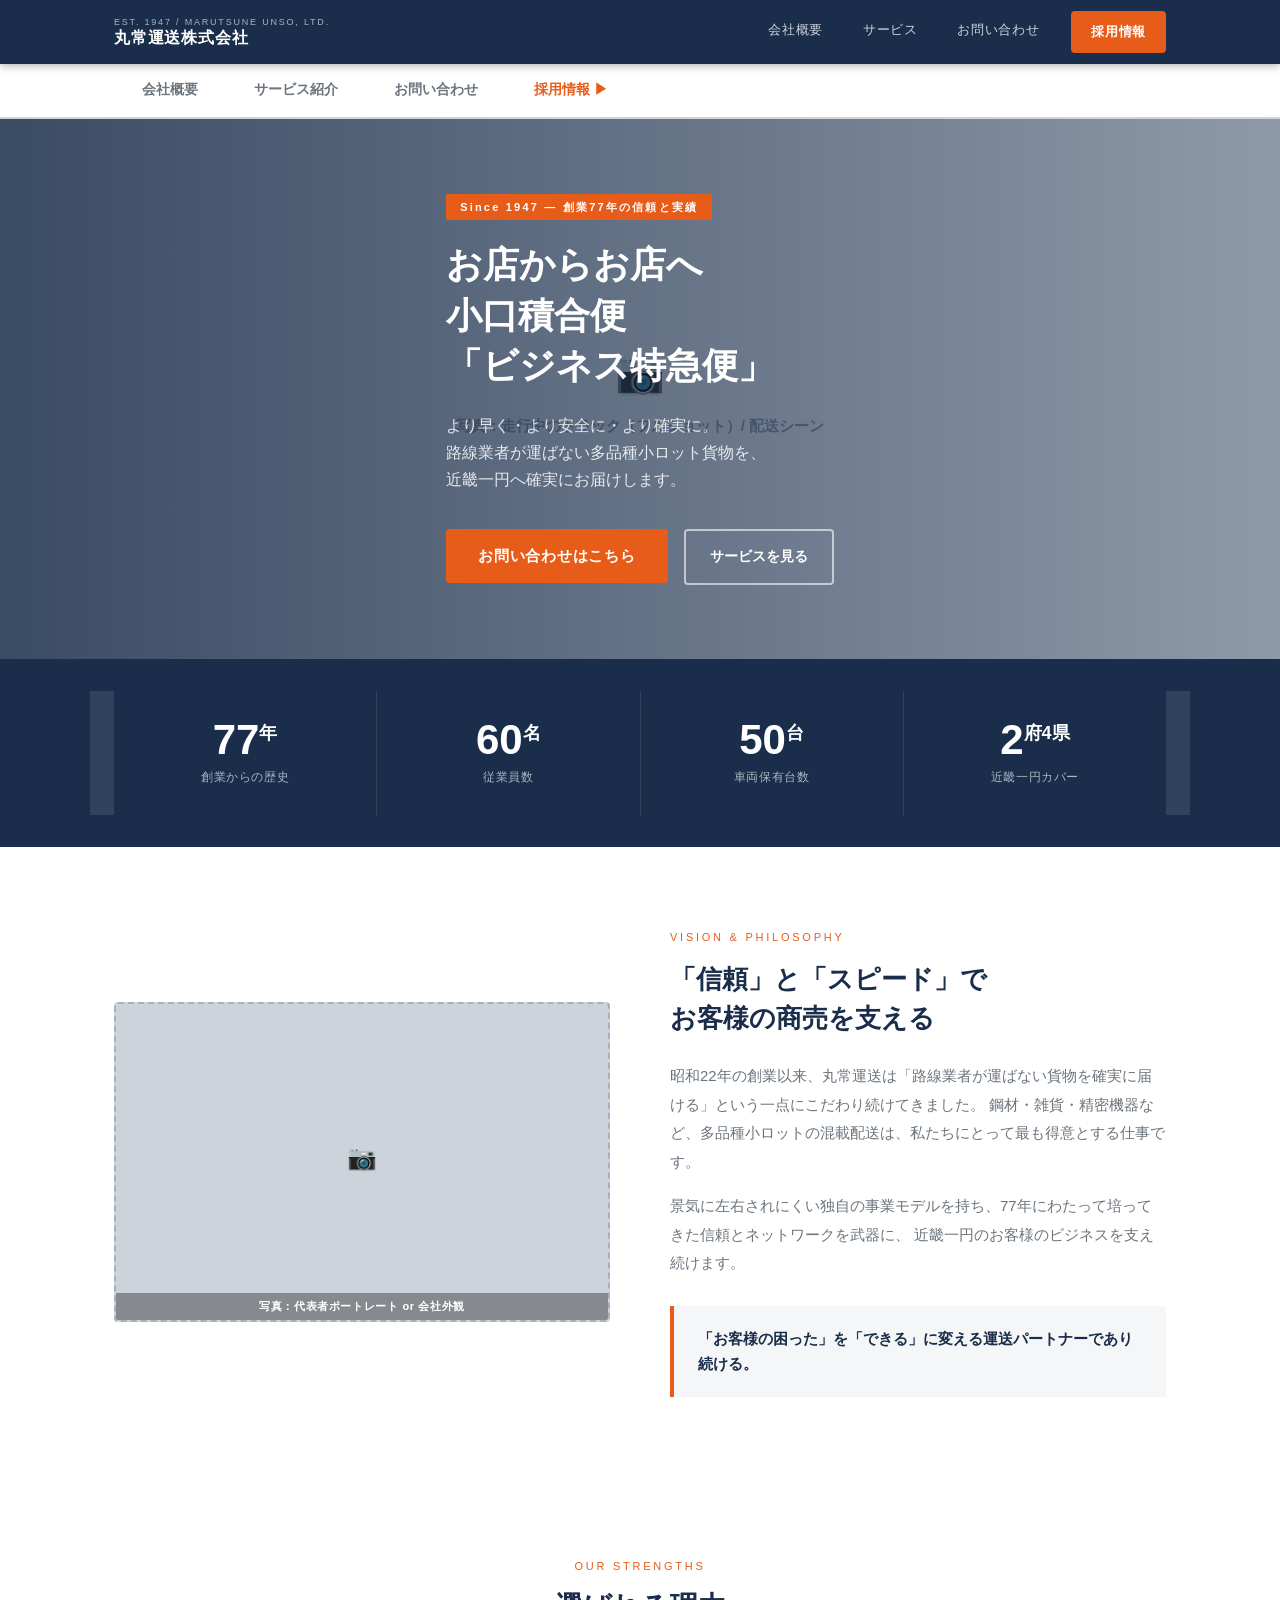
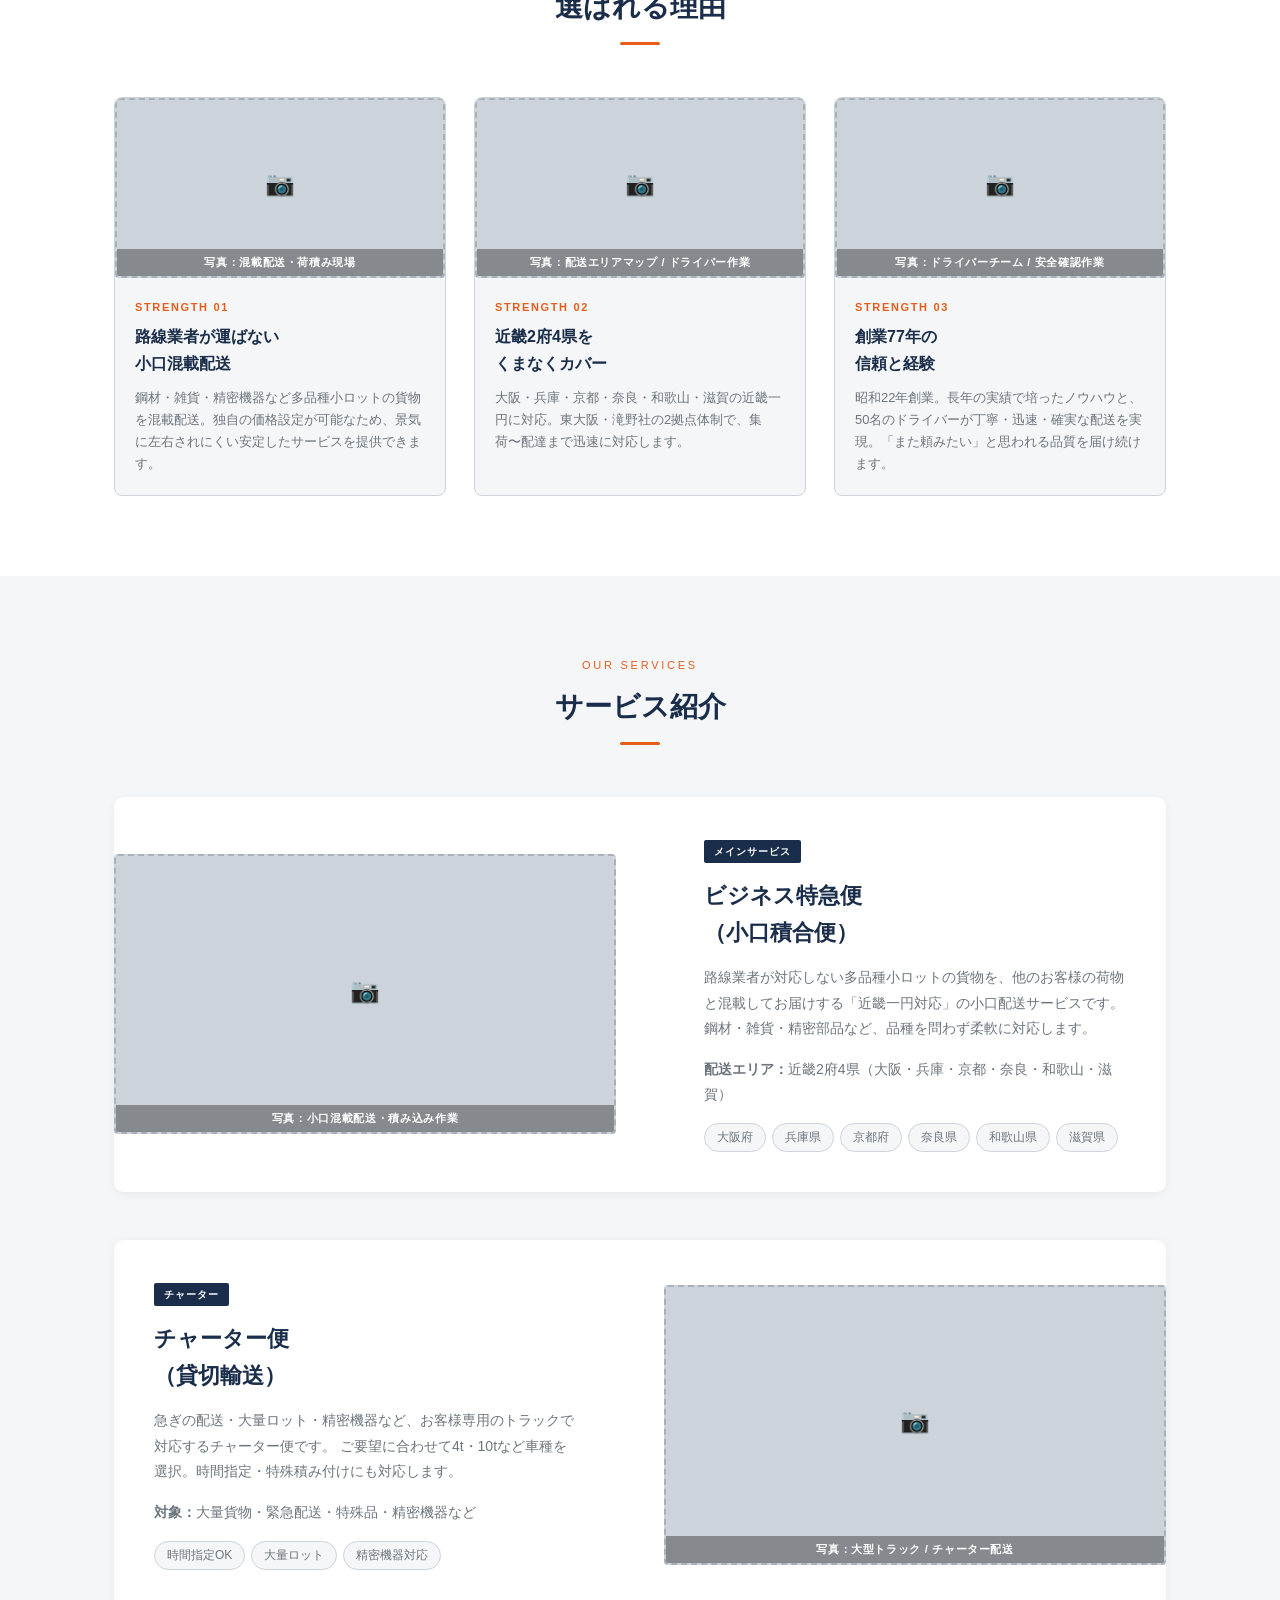
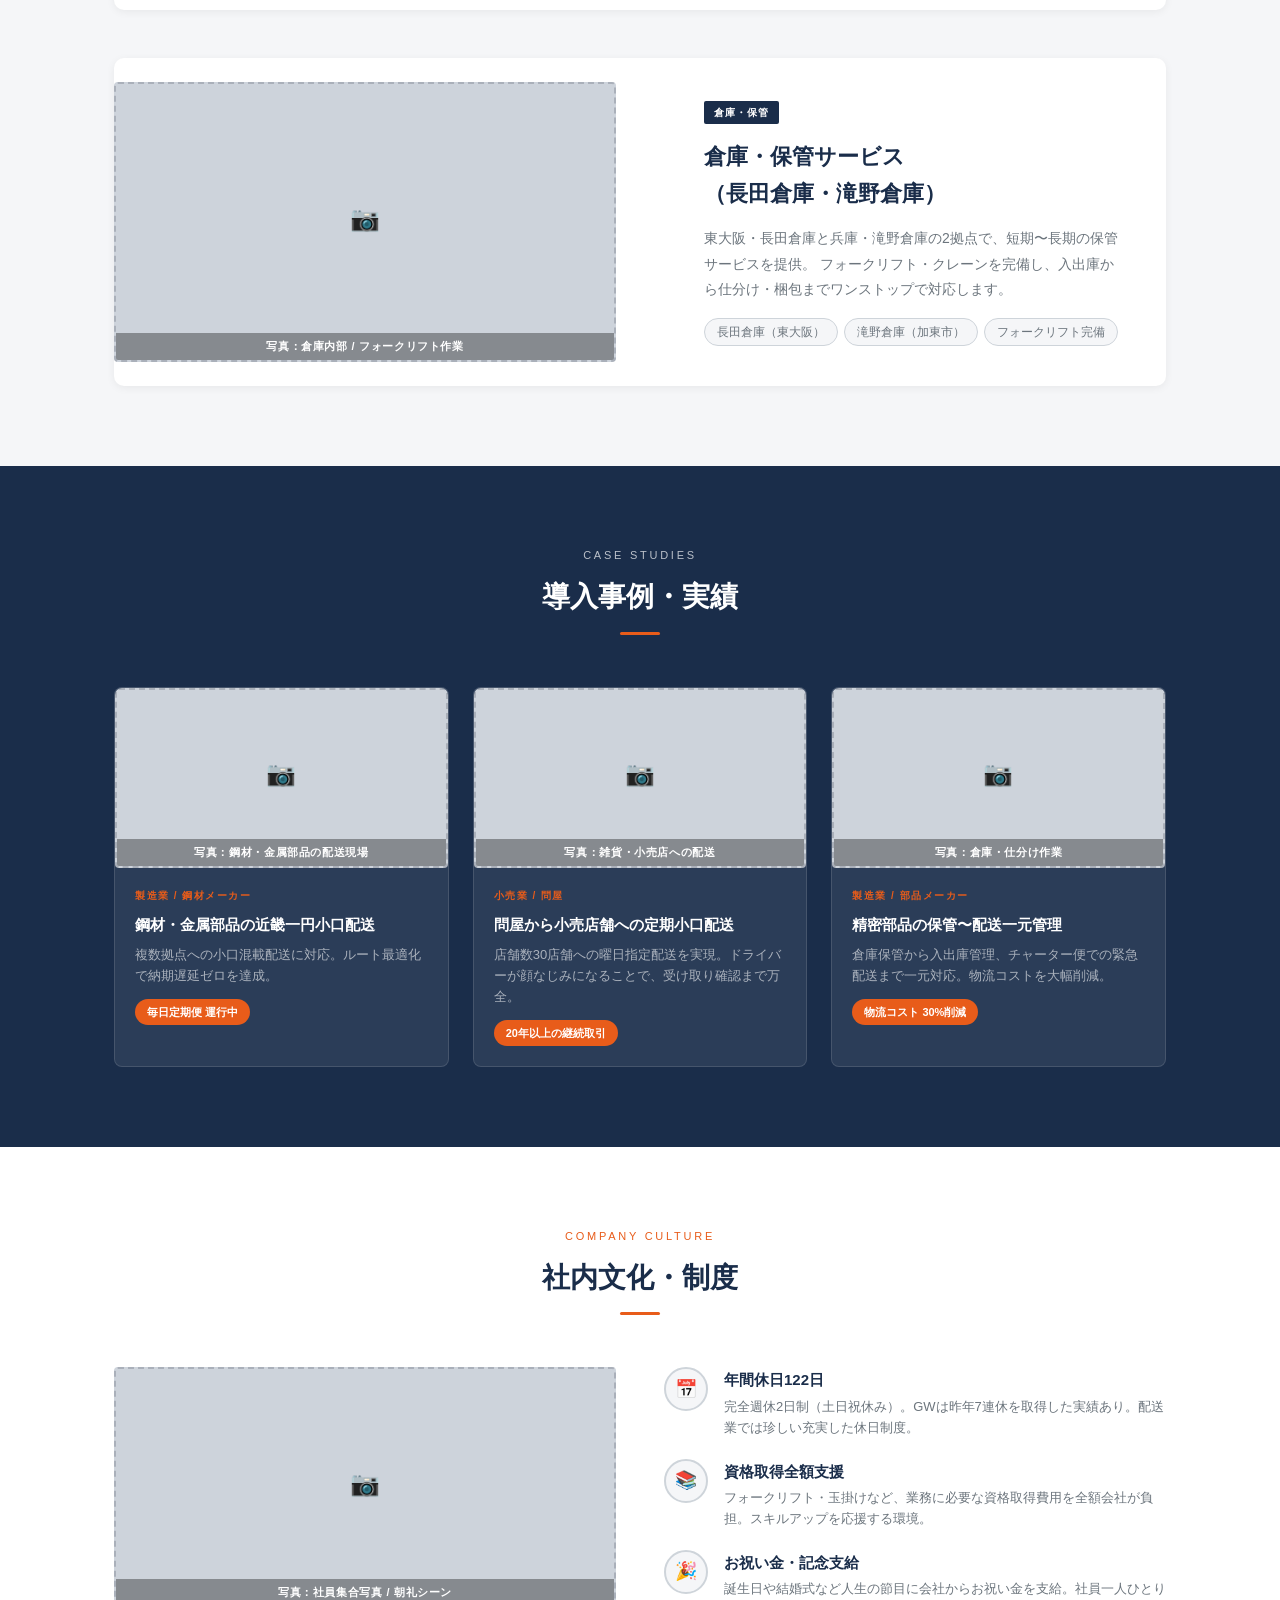
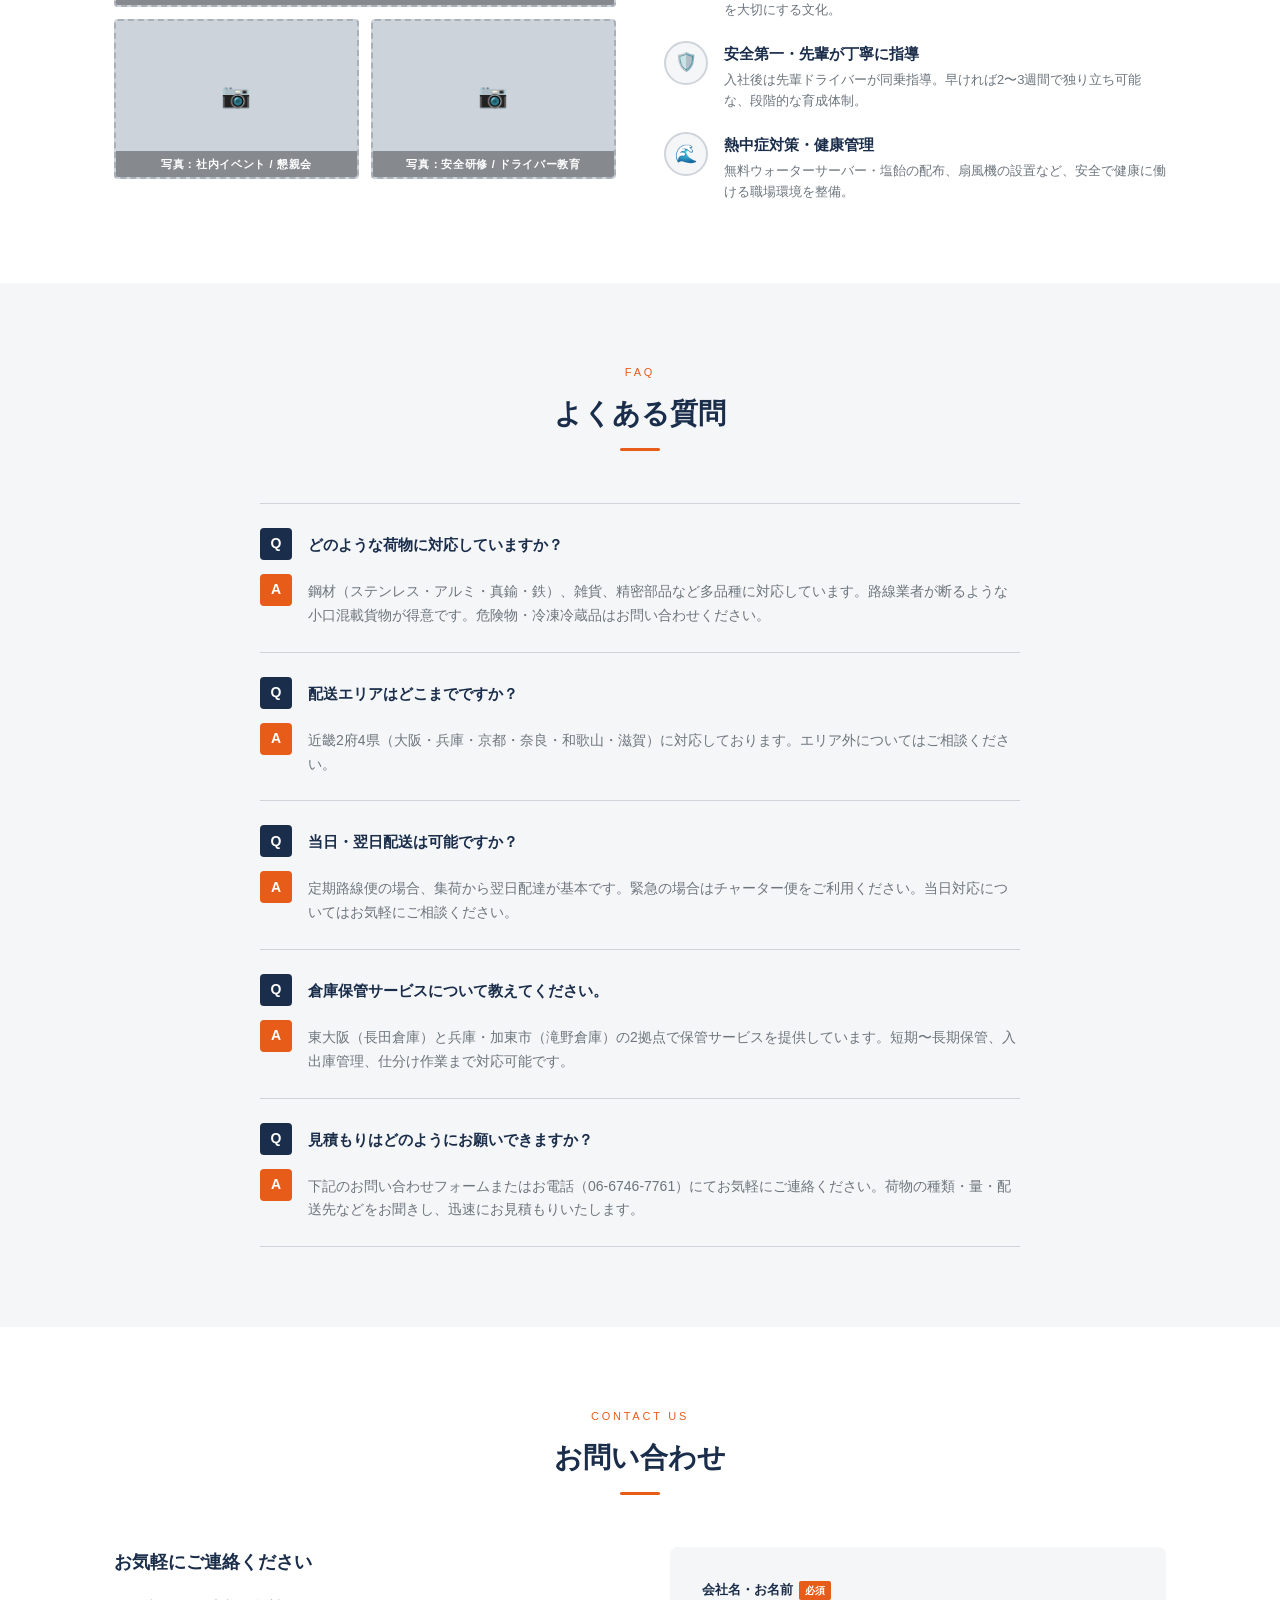
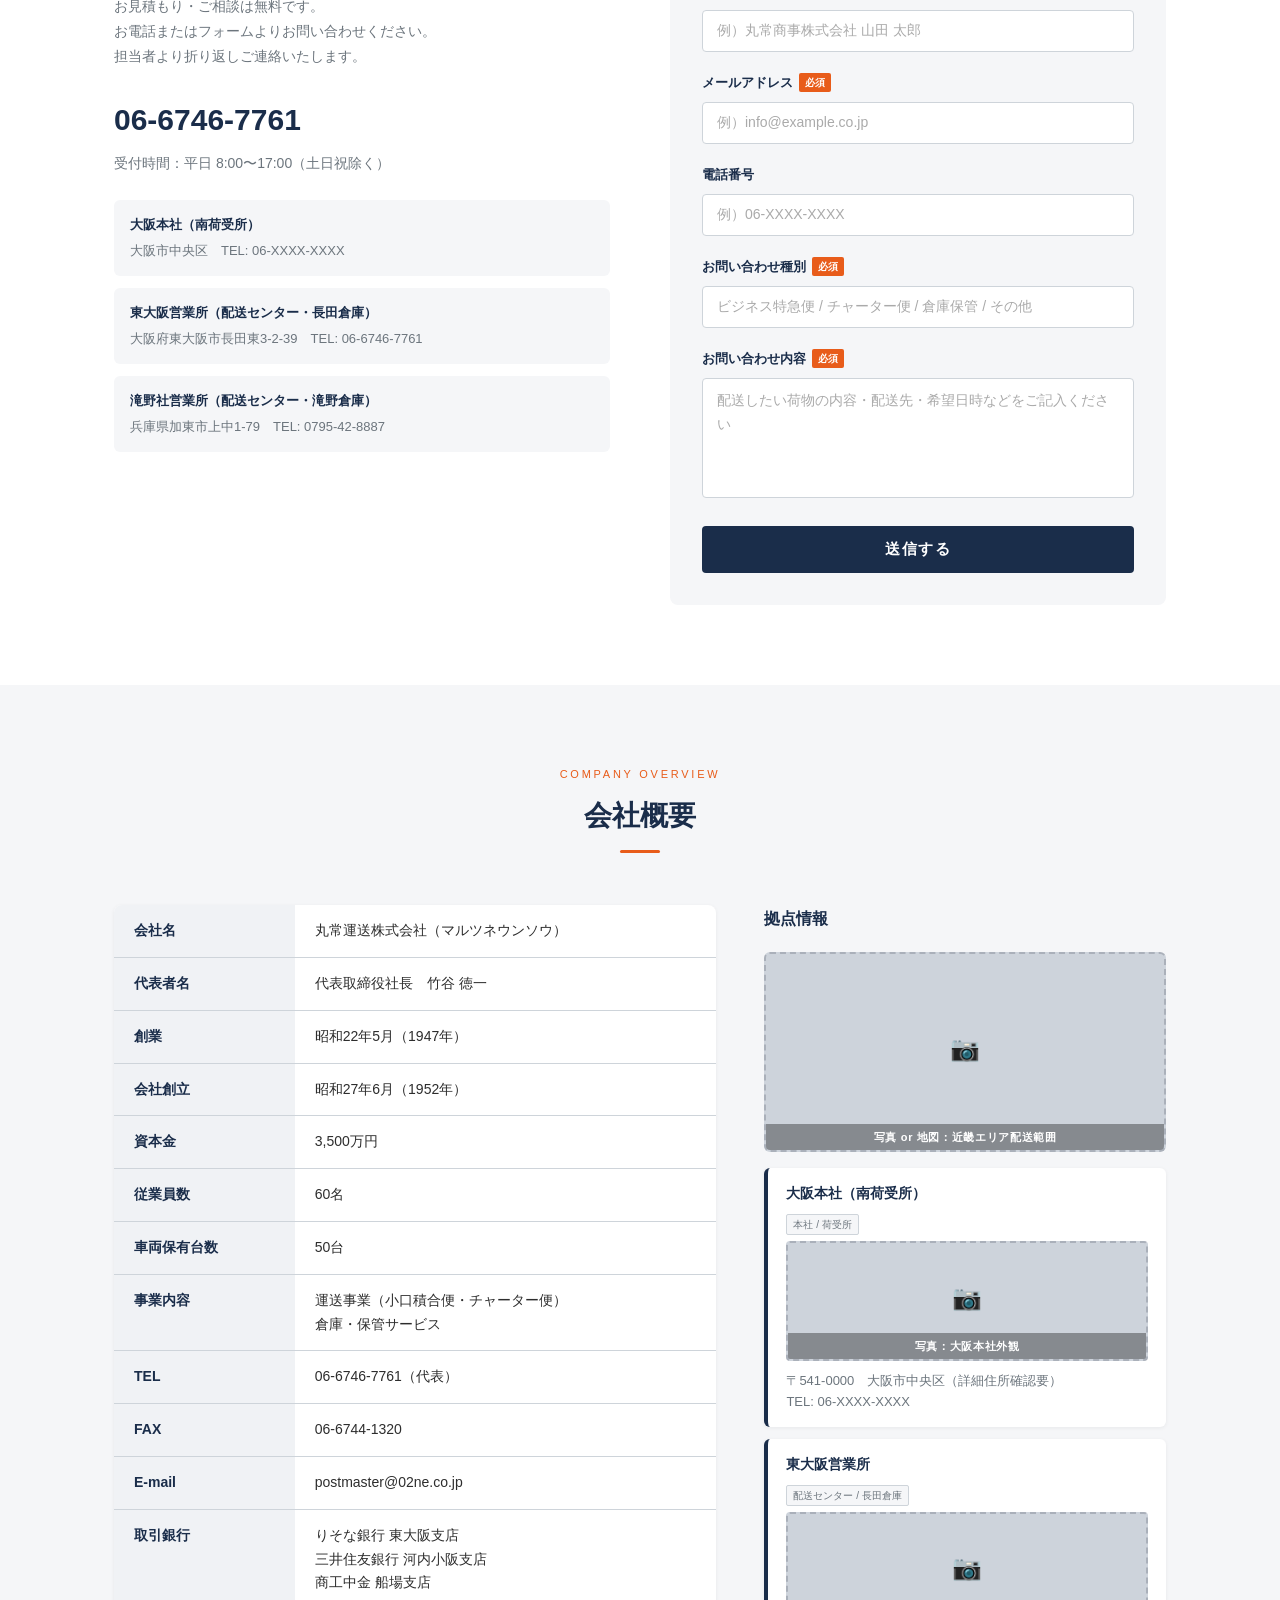
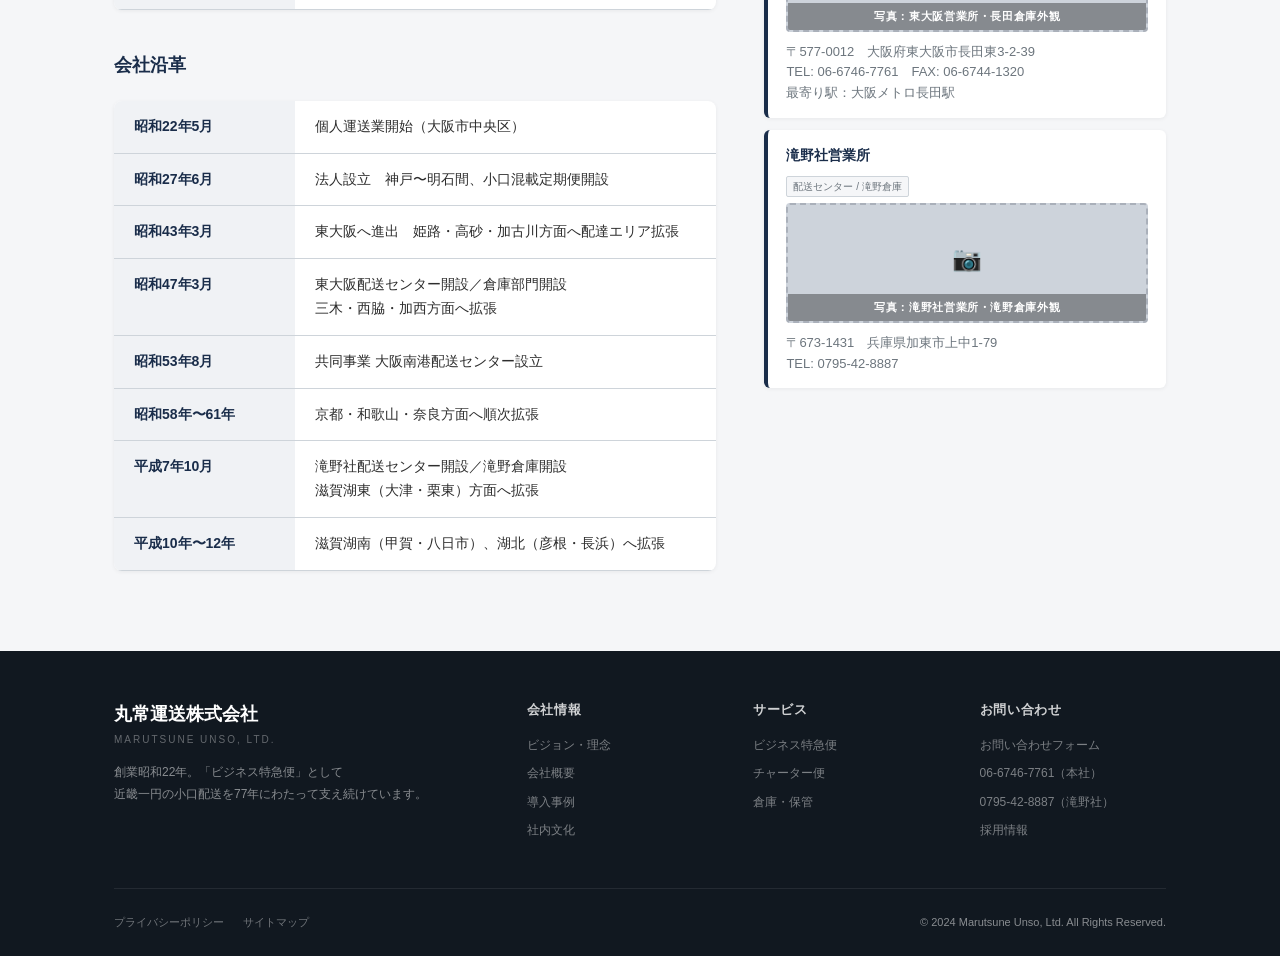
==== commit 53778c28: "Move 会社概要 section above footer" ====
--- a/index.html
+++ b/index.html
@@ -121,7 +121,402 @@
 </section>
 
 <!-- ==============================
-  3. 会社概要
+  3→4. 強み・選ばれる理由
+============================== -->
+<section class="strengths" id="strengths">
+  <div class="container">
+    <div class="section-head">
+      <span class="en">Our Strengths</span>
+      <h2>選ばれる理由</h2>
+    </div>
+    <div class="strengths-grid">
+
+      <div class="strength-card">
+        <!-- 写真：混載配送の現場 -->
+        <div class="photo strength-photo">
+          <div class="photo-label">写真：混載配送・荷積み現場</div>
+        </div>
+        <div class="strength-card-body">
+          <p class="num">STRENGTH 01</p>
+          <h3>路線業者が運ばない<br>小口混載配送</h3>
+          <p>鋼材・雑貨・精密機器など多品種小ロットの貨物を混載配送。独自の価格設定が可能なため、景気に左右されにくい安定したサービスを提供できます。</p>
+        </div>
+      </div>
+
+      <div class="strength-card">
+        <!-- 写真：近畿エリアの地図 or ドライバー -->
+        <div class="photo strength-photo">
+          <div class="photo-label">写真：配送エリアマップ / ドライバー作業</div>
+        </div>
+        <div class="strength-card-body">
+          <p class="num">STRENGTH 02</p>
+          <h3>近畿2府4県を<br>くまなくカバー</h3>
+          <p>大阪・兵庫・京都・奈良・和歌山・滋賀の近畿一円に対応。東大阪・滝野社の2拠点体制で、集荷〜配達まで迅速に対応します。</p>
+        </div>
+      </div>
+
+      <div class="strength-card">
+        <!-- 写真：ベテランドライバーと若手 -->
+        <div class="photo strength-photo">
+          <div class="photo-label">写真：ドライバーチーム / 安全確認作業</div>
+        </div>
+        <div class="strength-card-body">
+          <p class="num">STRENGTH 03</p>
+          <h3>創業77年の<br>信頼と経験</h3>
+          <p>昭和22年創業。長年の実績で培ったノウハウと、50名のドライバーが丁寧・迅速・確実な配送を実現。「また頼みたい」と思われる品質を届け続けます。</p>
+        </div>
+      </div>
+
+    </div>
+  </div>
+</section>
+
+<!-- ==============================
+  5. サービス紹介
+============================== -->
+<section class="services" id="services">
+  <div class="container">
+    <div class="section-head">
+      <span class="en">Our Services</span>
+      <h2>サービス紹介</h2>
+    </div>
+
+    <div class="services-list">
+
+      <!-- サービス1：ビジネス特急便 -->
+      <div class="service-item">
+        <!-- 写真：小口混載配送の積み込み / 配送車 -->
+        <div class="photo service-photo">
+          <div class="photo-label">写真：小口混載配送・積み込み作業</div>
+        </div>
+        <div class="service-body">
+          <span class="tag">メインサービス</span>
+          <h3>ビジネス特急便<br>（小口積合便）</h3>
+          <p>
+            路線業者が対応しない多品種小ロットの貨物を、他のお客様の荷物と混載してお届けする「近畿一円対応」の小口配送サービスです。
+            鋼材・雑貨・精密部品など、品種を問わず柔軟に対応します。
+          </p>
+          <p>
+            <strong>配送エリア：</strong>近畿2府4県（大阪・兵庫・京都・奈良・和歌山・滋賀）
+          </p>
+          <div class="service-area">
+            <span>大阪府</span><span>兵庫県</span><span>京都府</span>
+            <span>奈良県</span><span>和歌山県</span><span>滋賀県</span>
+          </div>
+        </div>
+      </div>
+
+      <!-- サービス2：チャーター便 -->
+      <div class="service-item reverse">
+        <!-- 写真：大型トラック走行 / チャーター便 -->
+        <div class="photo service-photo">
+          <div class="photo-label">写真：大型トラック / チャーター配送</div>
+        </div>
+        <div class="service-body">
+          <span class="tag">チャーター</span>
+          <h3>チャーター便<br>（貸切輸送）</h3>
+          <p>
+            急ぎの配送・大量ロット・精密機器など、お客様専用のトラックで対応するチャーター便です。
+            ご要望に合わせて4t・10tなど車種を選択。時間指定・特殊積み付けにも対応します。
+          </p>
+          <p>
+            <strong>対象：</strong>大量貨物・緊急配送・特殊品・精密機器など
+          </p>
+          <div class="service-area">
+            <span>時間指定OK</span><span>大量ロット</span><span>精密機器対応</span>
+          </div>
+        </div>
+      </div>
+
+      <!-- サービス3：倉庫・保管 -->
+      <div class="service-item">
+        <!-- 写真：倉庫内部 / フォークリフト作業 -->
+        <div class="photo service-photo">
+          <div class="photo-label">写真：倉庫内部 / フォークリフト作業</div>
+        </div>
+        <div class="service-body">
+          <span class="tag">倉庫・保管</span>
+          <h3>倉庫・保管サービス<br>（長田倉庫・滝野倉庫）</h3>
+          <p>
+            東大阪・長田倉庫と兵庫・滝野倉庫の2拠点で、短期〜長期の保管サービスを提供。
+            フォークリフト・クレーンを完備し、入出庫から仕分け・梱包までワンストップで対応します。
+          </p>
+          <div class="service-area">
+            <span>長田倉庫（東大阪）</span><span>滝野倉庫（加東市）</span>
+            <span>フォークリフト完備</span>
+          </div>
+        </div>
+      </div>
+
+    </div>
+  </div>
+</section>
+
+<!-- ==============================
+  6. 導入事例・実績
+============================== -->
+<section class="results" id="results">
+  <div class="container">
+    <div class="section-head">
+      <span class="en">Case Studies</span>
+      <h2>導入事例・実績</h2>
+    </div>
+    <div class="results-grid">
+
+      <div class="result-card">
+        <!-- 写真：鋼材配送現場 -->
+        <div class="photo result-photo">
+          <div class="photo-label">写真：鋼材・金属部品の配送現場</div>
+        </div>
+        <div class="result-card-body">
+          <p class="industry">製造業 / 鋼材メーカー</p>
+          <h3>鋼材・金属部品の近畿一円小口配送</h3>
+          <p>複数拠点への小口混載配送に対応。ルート最適化で納期遅延ゼロを達成。</p>
+          <span class="badge">毎日定期便 運行中</span>
+        </div>
+      </div>
+
+      <div class="result-card">
+        <!-- 写真：雑貨・小口荷物 -->
+        <div class="photo result-photo">
+          <div class="photo-label">写真：雑貨・小売店への配送</div>
+        </div>
+        <div class="result-card-body">
+          <p class="industry">小売業 / 問屋</p>
+          <h3>問屋から小売店舗への定期小口配送</h3>
+          <p>店舗数30店舗への曜日指定配送を実現。ドライバーが顔なじみになることで、受け取り確認まで万全。</p>
+          <span class="badge">20年以上の継続取引</span>
+        </div>
+      </div>
+
+      <div class="result-card">
+        <!-- 写真：倉庫での仕分け作業 -->
+        <div class="photo result-photo">
+          <div class="photo-label">写真：倉庫・仕分け作業</div>
+        </div>
+        <div class="result-card-body">
+          <p class="industry">製造業 / 部品メーカー</p>
+          <h3>精密部品の保管〜配送一元管理</h3>
+          <p>倉庫保管から入出庫管理、チャーター便での緊急配送まで一元対応。物流コストを大幅削減。</p>
+          <span class="badge">物流コスト 30%削減</span>
+        </div>
+      </div>
+
+    </div>
+  </div>
+</section>
+
+<!-- ==============================
+  7. 社内文化・制度
+============================== -->
+<section class="culture" id="culture">
+  <div class="container">
+    <div class="section-head">
+      <span class="en">Company Culture</span>
+      <h2>社内文化・制度</h2>
+    </div>
+    <div class="culture-inner">
+
+      <!-- 写真エリア -->
+      <div class="culture-photos">
+        <!-- 写真：社員集合写真 -->
+        <div class="photo culture-photo-main">
+          <div class="photo-label">写真：社員集合写真 / 朝礼シーン</div>
+        </div>
+        <!-- 写真：社内イベント -->
+        <div class="photo culture-photo-sub">
+          <div class="photo-label">写真：社内イベント / 懇親会</div>
+        </div>
+        <!-- 写真：安全研修 -->
+        <div class="photo culture-photo-sub">
+          <div class="photo-label">写真：安全研修 / ドライバー教育</div>
+        </div>
+      </div>
+
+      <!-- 制度リスト -->
+      <div>
+        <div class="culture-list">
+          <div class="culture-item">
+            <div class="culture-icon">📅</div>
+            <div>
+              <h3>年間休日122日</h3>
+              <p>完全週休2日制（土日祝休み）。GWは昨年7連休を取得した実績あり。配送業では珍しい充実した休日制度。</p>
+            </div>
+          </div>
+          <div class="culture-item">
+            <div class="culture-icon">📚</div>
+            <div>
+              <h3>資格取得全額支援</h3>
+              <p>フォークリフト・玉掛けなど、業務に必要な資格取得費用を全額会社が負担。スキルアップを応援する環境。</p>
+            </div>
+          </div>
+          <div class="culture-item">
+            <div class="culture-icon">🎉</div>
+            <div>
+              <h3>お祝い金・記念支給</h3>
+              <p>誕生日や結婚式など人生の節目に会社からお祝い金を支給。社員一人ひとりを大切にする文化。</p>
+            </div>
+          </div>
+          <div class="culture-item">
+            <div class="culture-icon">🛡️</div>
+            <div>
+              <h3>安全第一・先輩が丁寧に指導</h3>
+              <p>入社後は先輩ドライバーが同乗指導。早ければ2〜3週間で独り立ち可能な、段階的な育成体制。</p>
+            </div>
+          </div>
+          <div class="culture-item">
+            <div class="culture-icon">🌊</div>
+            <div>
+              <h3>熱中症対策・健康管理</h3>
+              <p>無料ウォーターサーバー・塩飴の配布、扇風機の設置など、安全で健康に働ける職場環境を整備。</p>
+            </div>
+          </div>
+        </div>
+      </div>
+    </div>
+  </div>
+</section>
+
+<!-- ==============================
+  8. よくある質問
+============================== -->
+<section class="faq" id="faq">
+  <div class="container">
+    <div class="section-head">
+      <span class="en">FAQ</span>
+      <h2>よくある質問</h2>
+    </div>
+    <div class="faq-list">
+
+      <div class="faq-item">
+        <div class="faq-q">
+          <span class="q-icon">Q</span>
+          <span class="q-text">どのような荷物に対応していますか？</span>
+        </div>
+        <div class="faq-a">
+          <span class="a-icon">A</span>
+          <span class="a-text">鋼材（ステンレス・アルミ・真鍮・鉄）、雑貨、精密部品など多品種に対応しています。路線業者が断るような小口混載貨物が得意です。危険物・冷凍冷蔵品はお問い合わせください。</span>
+        </div>
+      </div>
+
+      <div class="faq-item">
+        <div class="faq-q">
+          <span class="q-icon">Q</span>
+          <span class="q-text">配送エリアはどこまでですか？</span>
+        </div>
+        <div class="faq-a">
+          <span class="a-icon">A</span>
+          <span class="a-text">近畿2府4県（大阪・兵庫・京都・奈良・和歌山・滋賀）に対応しております。エリア外についてはご相談ください。</span>
+        </div>
+      </div>
+
+      <div class="faq-item">
+        <div class="faq-q">
+          <span class="q-icon">Q</span>
+          <span class="q-text">当日・翌日配送は可能ですか？</span>
+        </div>
+        <div class="faq-a">
+          <span class="a-icon">A</span>
+          <span class="a-text">定期路線便の場合、集荷から翌日配達が基本です。緊急の場合はチャーター便をご利用ください。当日対応についてはお気軽にご相談ください。</span>
+        </div>
+      </div>
+
+      <div class="faq-item">
+        <div class="faq-q">
+          <span class="q-icon">Q</span>
+          <span class="q-text">倉庫保管サービスについて教えてください。</span>
+        </div>
+        <div class="faq-a">
+          <span class="a-icon">A</span>
+          <span class="a-text">東大阪（長田倉庫）と兵庫・加東市（滝野倉庫）の2拠点で保管サービスを提供しています。短期〜長期保管、入出庫管理、仕分け作業まで対応可能です。</span>
+        </div>
+      </div>
+
+      <div class="faq-item">
+        <div class="faq-q">
+          <span class="q-icon">Q</span>
+          <span class="q-text">見積もりはどのようにお願いできますか？</span>
+        </div>
+        <div class="faq-a">
+          <span class="a-icon">A</span>
+          <span class="a-text">下記のお問い合わせフォームまたはお電話（06-6746-7761）にてお気軽にご連絡ください。荷物の種類・量・配送先などをお聞きし、迅速にお見積もりいたします。</span>
+        </div>
+      </div>
+
+    </div>
+  </div>
+</section>
+
+<!-- ==============================
+  9. お問い合わせ
+============================== -->
+<section class="contact" id="contact">
+  <div class="container">
+    <div class="section-head">
+      <span class="en">Contact Us</span>
+      <h2>お問い合わせ</h2>
+    </div>
+    <div class="contact-inner">
+
+      <!-- 連絡先情報 -->
+      <div class="contact-info">
+        <h3>お気軽にご連絡ください</h3>
+        <p>
+          お見積もり・ご相談は無料です。<br>
+          お電話またはフォームよりお問い合わせください。<br>
+          担当者より折り返しご連絡いたします。
+        </p>
+        <div class="contact-tel">
+          <a href="tel:0667467761">06-6746-7761</a>
+        </div>
+        <p class="contact-hours">受付時間：平日 8:00〜17:00（土日祝除く）</p>
+
+        <div class="contact-offices">
+          <div class="contact-office">
+            <strong>大阪本社（南荷受所）</strong>
+            <span>大阪市中央区　TEL: 06-XXXX-XXXX</span>
+          </div>
+          <div class="contact-office">
+            <strong>東大阪営業所（配送センター・長田倉庫）</strong>
+            <span>大阪府東大阪市長田東3-2-39　TEL: 06-6746-7761</span>
+          </div>
+          <div class="contact-office">
+            <strong>滝野社営業所（配送センター・滝野倉庫）</strong>
+            <span>兵庫県加東市上中1-79　TEL: 0795-42-8887</span>
+          </div>
+        </div>
+      </div>
+
+      <!-- お問い合わせフォーム -->
+      <div class="contact-form">
+        <div class="form-group">
+          <label>会社名・お名前 <span class="required">必須</span></label>
+          <div class="form-control" style="display:flex;align-items:center;color:#aaa;">例）丸常商事株式会社 山田 太郎</div>
+        </div>
+        <div class="form-group">
+          <label>メールアドレス <span class="required">必須</span></label>
+          <div class="form-control" style="display:flex;align-items:center;color:#aaa;">例）info@example.co.jp</div>
+        </div>
+        <div class="form-group">
+          <label>電話番号</label>
+          <div class="form-control" style="display:flex;align-items:center;color:#aaa;">例）06-XXXX-XXXX</div>
+        </div>
+        <div class="form-group">
+          <label>お問い合わせ種別 <span class="required">必須</span></label>
+          <div class="form-control" style="display:flex;align-items:center;color:#aaa;">ビジネス特急便 / チャーター便 / 倉庫保管 / その他</div>
+        </div>
+        <div class="form-group">
+          <label>お問い合わせ内容 <span class="required">必須</span></label>
+          <div class="form-control textarea" style="display:flex;align-items:flex-start;color:#aaa;padding-top:10px;">配送したい荷物の内容・配送先・希望日時などをご記入ください</div>
+        </div>
+        <button class="btn-submit">送信する</button>
+      </div>
+    </div>
+  </div>
+</section>
+
+<!-- ==============================
+  10. 会社概要（フッター直前）
 ============================== -->
 <section class="company-overview" id="company">
   <div class="container">
@@ -217,402 +612,7 @@
 </section>
 
 <!-- ==============================
-  4. 強み・選ばれる理由
-============================== -->
-<section class="strengths" id="strengths">
-  <div class="container">
-    <div class="section-head">
-      <span class="en">Our Strengths</span>
-      <h2>選ばれる理由</h2>
-    </div>
-    <div class="strengths-grid">
-
-      <div class="strength-card">
-        <!-- 写真：混載配送の現場 -->
-        <div class="photo strength-photo">
-          <div class="photo-label">写真：混載配送・荷積み現場</div>
-        </div>
-        <div class="strength-card-body">
-          <p class="num">STRENGTH 01</p>
-          <h3>路線業者が運ばない<br>小口混載配送</h3>
-          <p>鋼材・雑貨・精密機器など多品種小ロットの貨物を混載配送。独自の価格設定が可能なため、景気に左右されにくい安定したサービスを提供できます。</p>
-        </div>
-      </div>
-
-      <div class="strength-card">
-        <!-- 写真：近畿エリアの地図 or ドライバー -->
-        <div class="photo strength-photo">
-          <div class="photo-label">写真：配送エリアマップ / ドライバー作業</div>
-        </div>
-        <div class="strength-card-body">
-          <p class="num">STRENGTH 02</p>
-          <h3>近畿2府4県を<br>くまなくカバー</h3>
-          <p>大阪・兵庫・京都・奈良・和歌山・滋賀の近畿一円に対応。東大阪・滝野社の2拠点体制で、集荷〜配達まで迅速に対応します。</p>
-        </div>
-      </div>
-
-      <div class="strength-card">
-        <!-- 写真：ベテランドライバーと若手 -->
-        <div class="photo strength-photo">
-          <div class="photo-label">写真：ドライバーチーム / 安全確認作業</div>
-        </div>
-        <div class="strength-card-body">
-          <p class="num">STRENGTH 03</p>
-          <h3>創業77年の<br>信頼と経験</h3>
-          <p>昭和22年創業。長年の実績で培ったノウハウと、50名のドライバーが丁寧・迅速・確実な配送を実現。「また頼みたい」と思われる品質を届け続けます。</p>
-        </div>
-      </div>
-
-    </div>
-  </div>
-</section>
-
-<!-- ==============================
-  5. サービス紹介
-============================== -->
-<section class="services" id="services">
-  <div class="container">
-    <div class="section-head">
-      <span class="en">Our Services</span>
-      <h2>サービス紹介</h2>
-    </div>
-
-    <div class="services-list">
-
-      <!-- サービス1：ビジネス特急便 -->
-      <div class="service-item">
-        <!-- 写真：小口混載配送の積み込み / 配送車 -->
-        <div class="photo service-photo">
-          <div class="photo-label">写真：小口混載配送・積み込み作業</div>
-        </div>
-        <div class="service-body">
-          <span class="tag">メインサービス</span>
-          <h3>ビジネス特急便<br>（小口積合便）</h3>
-          <p>
-            路線業者が対応しない多品種小ロットの貨物を、他のお客様の荷物と混載してお届けする「近畿一円対応」の小口配送サービスです。
-            鋼材・雑貨・精密部品など、品種を問わず柔軟に対応します。
-          </p>
-          <p>
-            <strong>配送エリア：</strong>近畿2府4県（大阪・兵庫・京都・奈良・和歌山・滋賀）
-          </p>
-          <div class="service-area">
-            <span>大阪府</span><span>兵庫県</span><span>京都府</span>
-            <span>奈良県</span><span>和歌山県</span><span>滋賀県</span>
-          </div>
-        </div>
-      </div>
-
-      <!-- サービス2：チャーター便 -->
-      <div class="service-item reverse">
-        <!-- 写真：大型トラック走行 / チャーター便 -->
-        <div class="photo service-photo">
-          <div class="photo-label">写真：大型トラック / チャーター配送</div>
-        </div>
-        <div class="service-body">
-          <span class="tag">チャーター</span>
-          <h3>チャーター便<br>（貸切輸送）</h3>
-          <p>
-            急ぎの配送・大量ロット・精密機器など、お客様専用のトラックで対応するチャーター便です。
-            ご要望に合わせて4t・10tなど車種を選択。時間指定・特殊積み付けにも対応します。
-          </p>
-          <p>
-            <strong>対象：</strong>大量貨物・緊急配送・特殊品・精密機器など
-          </p>
-          <div class="service-area">
-            <span>時間指定OK</span><span>大量ロット</span><span>精密機器対応</span>
-          </div>
-        </div>
-      </div>
-
-      <!-- サービス3：倉庫・保管 -->
-      <div class="service-item">
-        <!-- 写真：倉庫内部 / フォークリフト作業 -->
-        <div class="photo service-photo">
-          <div class="photo-label">写真：倉庫内部 / フォークリフト作業</div>
-        </div>
-        <div class="service-body">
-          <span class="tag">倉庫・保管</span>
-          <h3>倉庫・保管サービス<br>（長田倉庫・滝野倉庫）</h3>
-          <p>
-            東大阪・長田倉庫と兵庫・滝野倉庫の2拠点で、短期〜長期の保管サービスを提供。
-            フォークリフト・クレーンを完備し、入出庫から仕分け・梱包までワンストップで対応します。
-          </p>
-          <div class="service-area">
-            <span>長田倉庫（東大阪）</span><span>滝野倉庫（加東市）</span>
-            <span>フォークリフト完備</span>
-          </div>
-        </div>
-      </div>
-
-    </div>
-  </div>
-</section>
-
-<!-- ==============================
-  6. 導入事例・実績
-============================== -->
-<section class="results" id="results">
-  <div class="container">
-    <div class="section-head">
-      <span class="en">Case Studies</span>
-      <h2>導入事例・実績</h2>
-    </div>
-    <div class="results-grid">
-
-      <div class="result-card">
-        <!-- 写真：鋼材配送現場 -->
-        <div class="photo result-photo">
-          <div class="photo-label">写真：鋼材・金属部品の配送現場</div>
-        </div>
-        <div class="result-card-body">
-          <p class="industry">製造業 / 鋼材メーカー</p>
-          <h3>鋼材・金属部品の近畿一円小口配送</h3>
-          <p>複数拠点への小口混載配送に対応。ルート最適化で納期遅延ゼロを達成。</p>
-          <span class="badge">毎日定期便 運行中</span>
-        </div>
-      </div>
-
-      <div class="result-card">
-        <!-- 写真：雑貨・小口荷物 -->
-        <div class="photo result-photo">
-          <div class="photo-label">写真：雑貨・小売店への配送</div>
-        </div>
-        <div class="result-card-body">
-          <p class="industry">小売業 / 問屋</p>
-          <h3>問屋から小売店舗への定期小口配送</h3>
-          <p>店舗数30店舗への曜日指定配送を実現。ドライバーが顔なじみになることで、受け取り確認まで万全。</p>
-          <span class="badge">20年以上の継続取引</span>
-        </div>
-      </div>
-
-      <div class="result-card">
-        <!-- 写真：倉庫での仕分け作業 -->
-        <div class="photo result-photo">
-          <div class="photo-label">写真：倉庫・仕分け作業</div>
-        </div>
-        <div class="result-card-body">
-          <p class="industry">製造業 / 部品メーカー</p>
-          <h3>精密部品の保管〜配送一元管理</h3>
-          <p>倉庫保管から入出庫管理、チャーター便での緊急配送まで一元対応。物流コストを大幅削減。</p>
-          <span class="badge">物流コスト 30%削減</span>
-        </div>
-      </div>
-
-    </div>
-  </div>
-</section>
-
-<!-- ==============================
-  7. 社内文化・制度
-============================== -->
-<section class="culture" id="culture">
-  <div class="container">
-    <div class="section-head">
-      <span class="en">Company Culture</span>
-      <h2>社内文化・制度</h2>
-    </div>
-    <div class="culture-inner">
-
-      <!-- 写真エリア -->
-      <div class="culture-photos">
-        <!-- 写真：社員集合写真 -->
-        <div class="photo culture-photo-main">
-          <div class="photo-label">写真：社員集合写真 / 朝礼シーン</div>
-        </div>
-        <!-- 写真：社内イベント -->
-        <div class="photo culture-photo-sub">
-          <div class="photo-label">写真：社内イベント / 懇親会</div>
-        </div>
-        <!-- 写真：安全研修 -->
-        <div class="photo culture-photo-sub">
-          <div class="photo-label">写真：安全研修 / ドライバー教育</div>
-        </div>
-      </div>
-
-      <!-- 制度リスト -->
-      <div>
-        <div class="culture-list">
-          <div class="culture-item">
-            <div class="culture-icon">📅</div>
-            <div>
-              <h3>年間休日122日</h3>
-              <p>完全週休2日制（土日祝休み）。GWは昨年7連休を取得した実績あり。配送業では珍しい充実した休日制度。</p>
-            </div>
-          </div>
-          <div class="culture-item">
-            <div class="culture-icon">📚</div>
-            <div>
-              <h3>資格取得全額支援</h3>
-              <p>フォークリフト・玉掛けなど、業務に必要な資格取得費用を全額会社が負担。スキルアップを応援する環境。</p>
-            </div>
-          </div>
-          <div class="culture-item">
-            <div class="culture-icon">🎉</div>
-            <div>
-              <h3>お祝い金・記念支給</h3>
-              <p>誕生日や結婚式など人生の節目に会社からお祝い金を支給。社員一人ひとりを大切にする文化。</p>
-            </div>
-          </div>
-          <div class="culture-item">
-            <div class="culture-icon">🛡️</div>
-            <div>
-              <h3>安全第一・先輩が丁寧に指導</h3>
-              <p>入社後は先輩ドライバーが同乗指導。早ければ2〜3週間で独り立ち可能な、段階的な育成体制。</p>
-            </div>
-          </div>
-          <div class="culture-item">
-            <div class="culture-icon">🌊</div>
-            <div>
-              <h3>熱中症対策・健康管理</h3>
-              <p>無料ウォーターサーバー・塩飴の配布、扇風機の設置など、安全で健康に働ける職場環境を整備。</p>
-            </div>
-          </div>
-        </div>
-      </div>
-    </div>
-  </div>
-</section>
-
-<!-- ==============================
-  8. よくある質問
-============================== -->
-<section class="faq" id="faq">
-  <div class="container">
-    <div class="section-head">
-      <span class="en">FAQ</span>
-      <h2>よくある質問</h2>
-    </div>
-    <div class="faq-list">
-
-      <div class="faq-item">
-        <div class="faq-q">
-          <span class="q-icon">Q</span>
-          <span class="q-text">どのような荷物に対応していますか？</span>
-        </div>
-        <div class="faq-a">
-          <span class="a-icon">A</span>
-          <span class="a-text">鋼材（ステンレス・アルミ・真鍮・鉄）、雑貨、精密部品など多品種に対応しています。路線業者が断るような小口混載貨物が得意です。危険物・冷凍冷蔵品はお問い合わせください。</span>
-        </div>
-      </div>
-
-      <div class="faq-item">
-        <div class="faq-q">
-          <span class="q-icon">Q</span>
-          <span class="q-text">配送エリアはどこまでですか？</span>
-        </div>
-        <div class="faq-a">
-          <span class="a-icon">A</span>
-          <span class="a-text">近畿2府4県（大阪・兵庫・京都・奈良・和歌山・滋賀）に対応しております。エリア外についてはご相談ください。</span>
-        </div>
-      </div>
-
-      <div class="faq-item">
-        <div class="faq-q">
-          <span class="q-icon">Q</span>
-          <span class="q-text">当日・翌日配送は可能ですか？</span>
-        </div>
-        <div class="faq-a">
-          <span class="a-icon">A</span>
-          <span class="a-text">定期路線便の場合、集荷から翌日配達が基本です。緊急の場合はチャーター便をご利用ください。当日対応についてはお気軽にご相談ください。</span>
-        </div>
-      </div>
-
-      <div class="faq-item">
-        <div class="faq-q">
-          <span class="q-icon">Q</span>
-          <span class="q-text">倉庫保管サービスについて教えてください。</span>
-        </div>
-        <div class="faq-a">
-          <span class="a-icon">A</span>
-          <span class="a-text">東大阪（長田倉庫）と兵庫・加東市（滝野倉庫）の2拠点で保管サービスを提供しています。短期〜長期保管、入出庫管理、仕分け作業まで対応可能です。</span>
-        </div>
-      </div>
-
-      <div class="faq-item">
-        <div class="faq-q">
-          <span class="q-icon">Q</span>
-          <span class="q-text">見積もりはどのようにお願いできますか？</span>
-        </div>
-        <div class="faq-a">
-          <span class="a-icon">A</span>
-          <span class="a-text">下記のお問い合わせフォームまたはお電話（06-6746-7761）にてお気軽にご連絡ください。荷物の種類・量・配送先などをお聞きし、迅速にお見積もりいたします。</span>
-        </div>
-      </div>
-
-    </div>
-  </div>
-</section>
-
-<!-- ==============================
-  9. お問い合わせ
-============================== -->
-<section class="contact" id="contact">
-  <div class="container">
-    <div class="section-head">
-      <span class="en">Contact Us</span>
-      <h2>お問い合わせ</h2>
-    </div>
-    <div class="contact-inner">
-
-      <!-- 連絡先情報 -->
-      <div class="contact-info">
-        <h3>お気軽にご連絡ください</h3>
-        <p>
-          お見積もり・ご相談は無料です。<br>
-          お電話またはフォームよりお問い合わせください。<br>
-          担当者より折り返しご連絡いたします。
-        </p>
-        <div class="contact-tel">
-          <a href="tel:0667467761">06-6746-7761</a>
-        </div>
-        <p class="contact-hours">受付時間：平日 8:00〜17:00（土日祝除く）</p>
-
-        <div class="contact-offices">
-          <div class="contact-office">
-            <strong>大阪本社（南荷受所）</strong>
-            <span>大阪市中央区　TEL: 06-XXXX-XXXX</span>
-          </div>
-          <div class="contact-office">
-            <strong>東大阪営業所（配送センター・長田倉庫）</strong>
-            <span>大阪府東大阪市長田東3-2-39　TEL: 06-6746-7761</span>
-          </div>
-          <div class="contact-office">
-            <strong>滝野社営業所（配送センター・滝野倉庫）</strong>
-            <span>兵庫県加東市上中1-79　TEL: 0795-42-8887</span>
-          </div>
-        </div>
-      </div>
-
-      <!-- お問い合わせフォーム -->
-      <div class="contact-form">
-        <div class="form-group">
-          <label>会社名・お名前 <span class="required">必須</span></label>
-          <div class="form-control" style="display:flex;align-items:center;color:#aaa;">例）丸常商事株式会社 山田 太郎</div>
-        </div>
-        <div class="form-group">
-          <label>メールアドレス <span class="required">必須</span></label>
-          <div class="form-control" style="display:flex;align-items:center;color:#aaa;">例）info@example.co.jp</div>
-        </div>
-        <div class="form-group">
-          <label>電話番号</label>
-          <div class="form-control" style="display:flex;align-items:center;color:#aaa;">例）06-XXXX-XXXX</div>
-        </div>
-        <div class="form-group">
-          <label>お問い合わせ種別 <span class="required">必須</span></label>
-          <div class="form-control" style="display:flex;align-items:center;color:#aaa;">ビジネス特急便 / チャーター便 / 倉庫保管 / その他</div>
-        </div>
-        <div class="form-group">
-          <label>お問い合わせ内容 <span class="required">必須</span></label>
-          <div class="form-control textarea" style="display:flex;align-items:flex-start;color:#aaa;padding-top:10px;">配送したい荷物の内容・配送先・希望日時などをご記入ください</div>
-        </div>
-        <button class="btn-submit">送信する</button>
-      </div>
-    </div>
-  </div>
-</section>
-
-<!-- ==============================
-  10. フッター
+  フッター
 ============================== -->
 <footer class="site-footer">
   <div class="container">
